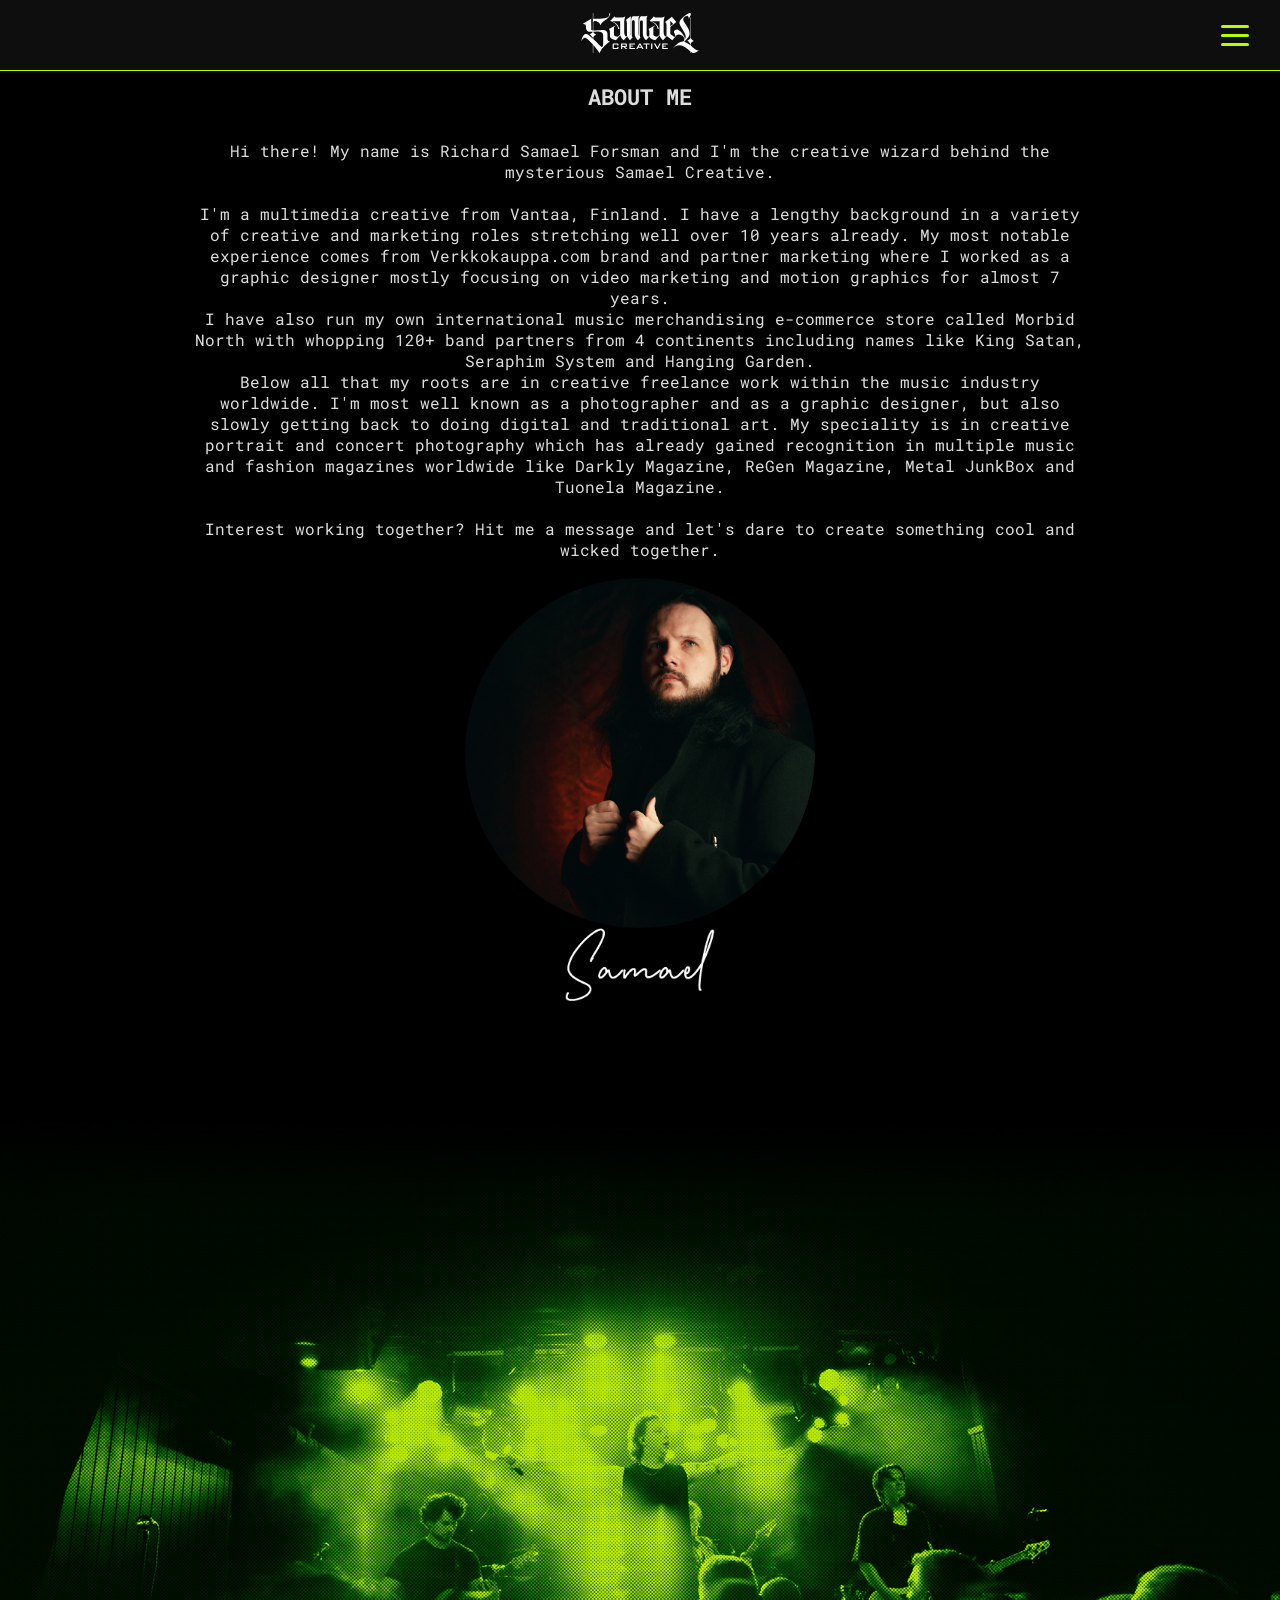
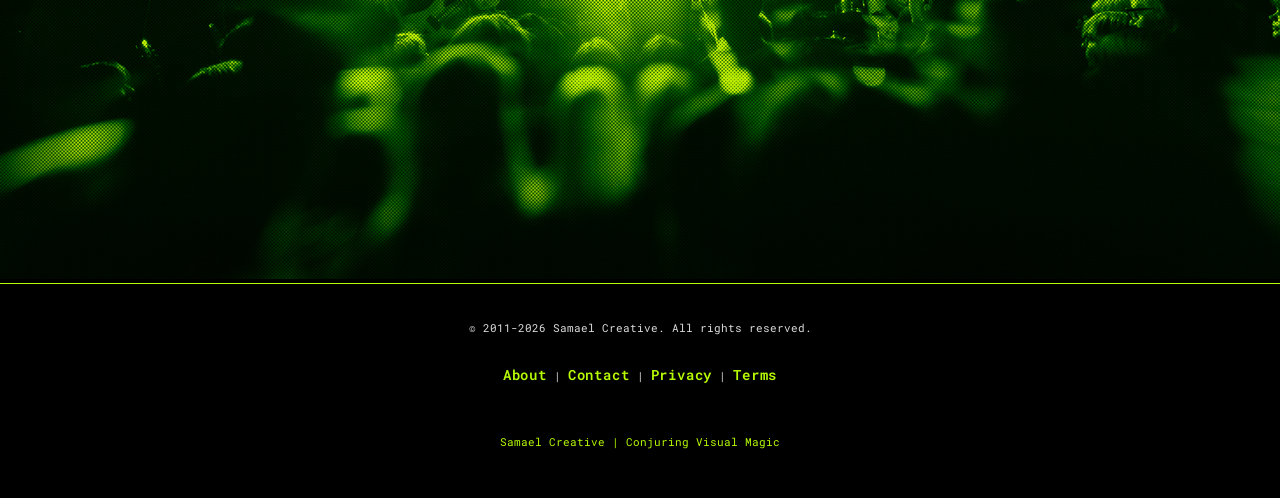
==== about.html @ 18e5150c "Add files via upload" ====
<!DOCTYPE html>
<html lang="en">
<head>
    <meta charset="UTF-8">
    <meta name="viewport" content="width=device-width, initial-scale=1.0">
    <link rel="preconnect" href="https://fonts.googleapis.com">
    <link rel="preconnect" href="https://fonts.gstatic.com" crossorigin>
    <link href="https://fonts.googleapis.com/css2?family=Roboto+Mono:wght@400;500&family=Roboto:wght@400;700&display=swap" rel="stylesheet">
    <link rel="stylesheet" type="text/css" href="styles.css"/>
    <title>Links</title>
</head>
<body>
     <!-- ========================================== -->
    <!-- HEADER -->
    <!-- ========================================== -->

    <header class="site-header">
        <a href="index.html" class="logo-link">
            <div class="logo-wrapper s-padding-m">
                <svg class="site-logo" xmlns="http://www.w3.org/2000/svg" viewBox="0 0 440 149.95" width="120" height="40">
                    <path d="M105.13 105.8c-2.02-.22-3.83-.9-5.41-2.05-1.59-1.15-2.38-2.92-2.38-5.33V77.61c0-.87-.36-2.38-1.07-4.51s-2.24-4.23-4.59-6.31c-2.35-2.07-5.82-3.11-10.41-3.11-2.95 0-8.14.33-15.57.98-7.87.66-13.49.98-16.88.98-2.19 0-3.77-.05-4.75-.16V35c1.09-3.06 3.55-4.59 7.37-4.59 3.61 0 7.4 1.45 11.39 4.34 3.99 2.9 7.02 6.75 9.1 11.55 1.31-4.37 3.55-8.11 6.72-11.23q4.755-4.665 13.11-10.41c.22-.22 1.42-1.09 3.61-2.62 4.26-3.17 7.35-6.36 9.26-9.59 1.91-3.22 2.87-6.09 2.87-8.6 0-1.09-.19-1.97-.57-2.62-.38-.66-.79-.87-1.23-.66-.77 0-1.29.55-1.56 1.64s-.38 2.27-.33 3.52c.05 1.26.08 2.05.08 2.38-.22 4.37-3.91 7.76-11.06 10.16-7.16 2.4-20.13 3.61-38.92 3.61l-9.83-.16V.06h-1.47v65.27c-4.04-.66-6.06-2.18-6.06-4.59l-.33-39.17L3.93 41.56c.11 0 .44-.05.98-.16.55-.11 1.25-.16 2.13-.16 2.51 0 4.75.66 6.72 1.97s2.95 3.66 2.95 7.05q0 5.58.9 9.75c.6 2.79 2.13 5.27 4.59 7.46s6.31 3.28 11.55 3.28q2.955 0 8.85-.33v.33c-4.04 5.46-8.19 8.19-12.46 8.19 1.2.88 3.36 3.03 6.47 6.47s5.11 5.98 5.98 7.62v3.28c-5.24-4.92-9.89-9.01-13.93-12.29-4.15-3.39-8.09-5.08-11.8-5.08s-6.69 1.59-9.26 4.75c-2.57 3.17-4.48 6.91-5.74 11.23-1.25 4.32-1.88 8.11-1.88 11.39 0-.33.55-1.61 1.64-3.85s2.57-4.34 4.42-6.31c1.86-1.97 4.1-2.95 6.72-2.95 2.07 0 4.2.77 6.39 2.29 4.26 2.62 12.07 10.27 23.44 22.94v31.53h1.47v-29.89c4.92 5.57 9.97 10.83 14.18 16.55 4.27 5.82 7.47 10.97 8.77 13.34 2.79-4.67 7.14-12.34 12.37-19 5.16-6.57 11.25-11.69 16.88-16.55 5.53-4.78 9.45-7.57 11.76-8.39q-.48.06-2.91-.21Zm-23.84 9.67c0 4.15-.55 7.19-1.64 9.1s-2.24 2.87-3.44 2.87c-.88.11-2.65-1.07-5.33-3.52-2.68-2.46-6.8-6.47-12.37-12.05-6.23-6.23-11.04-10.92-14.42-14.09v-4.75c.55-3.39 1.88-5.87 4.02-7.46 2.13-1.58 4.34-2.81 6.64-3.69-1.53-.87-3.55-2.46-6.06-4.75s-4.04-4.2-4.59-5.74v-.98q10.485-.66 15.24-.66c6.99 0 12.4 1.12 16.22 3.36s5.74 6.42 5.74 12.54v29.83ZM108.16 105.97s-.08.03-.12.05c.08 0 .12-.02.12-.05"/>
                    <path d="M102.92 59.79h.03s-.03-.02-.03 0M165.85 26.68l.09-.07c-.06-.01-.09 0-.09.07M250.74 59.79h.03s-.03-.02-.03 0M313.67 34.22l.07-.06s-.07.01-.07.06"/>
                    <path d="M436.72 140.29c-2.62 0-5.11-.77-7.46-2.29q-3.525-2.295-10.41-8.19c-4.26-3.71-7.16-6.17-8.69-7.37v-6.06c.55-3.39 1.88-5.87 4.02-7.46 2.13-1.58 4.34-2.81 6.64-3.69-1.53-.87-3.55-2.46-6.06-4.75s-4.04-4.2-4.59-5.74V17.03h-1.47v77.04c-4.04 5.46-8.19 8.19-12.46 8.19 1.2.88 3.36 3.03 6.47 6.47s5.11 5.98 5.98 7.62v4.92c-5.14-3.82-9.59-6.91-13.36-9.26s-7.29-3.85-10.57-4.51c6.12-4.81 11.53-10.54 16.22-17.21 2.73-3.93 4.1-8.41 4.1-13.44q0-8.355-4.26-16.8t-11.31-18.6c-2.84-4.15-4.81-7.26-5.9-9.34-1.42-2.84-2.13-5.52-2.13-8.03 0-3.82 1.39-6.94 4.18-9.34s5.76-3.61 8.93-3.61c1.75 0 3.22.38 4.42 1.15 1.97 1.31 2.95 3.22 2.95 5.74 0 1.42-.25 2.81-.74 4.18s-.85 2.21-1.07 2.54c.55-.76 1.58-2.43 3.11-5s3.03-5.43 4.51-8.6c1.47-3.17 2.21-5.74 2.21-7.7 0-2.29-1.09-3.44-3.28-3.44-3.5 0-8.25 2.1-14.26 6.31s-11.53 9.12-16.55 14.75c-5.03 5.63-7.92 10.35-8.69 14.18-.11.33-.16.77-.16 1.31 0 2.51.9 5.55 2.7 9.1s4.56 8.39 8.28 14.5c4.15 6.99 7.26 12.59 9.34 16.8 2.07 4.21 3.11 7.84 3.11 10.9 0 4.02-1.17 7.99-3.5 11.92.19-.96.28-1.95.28-2.98 0-3.06-.82-6.06-2.46-9.01-2.62-5.02-5.6-9.56-8.93-13.6s-7.62-7.65-12.87-10.82c-1.86-.98-3.61-1.47-5.24-1.47-2.95 0-5.6.96-7.95 2.87s-3.52 3.91-3.52 5.98c0 1.31.66 3.17 1.97 5.57 1.31 2.51 2.35 4.97 3.11 7.37.3.94.55 1.74.75 2.37l-3.74 4.22-15.41-11.47V52.58l22.45-18.52-16.55-20.16-25.16 20.26c.16.02.6.37 1.32 1.04.93.88 1.77 2.21 2.54 4.02.76 1.8 1.15 4.18 1.15 7.13v38.58l-3.11 3.54c-2.08-.66-3.88-2.46-5.41-5.41s-2.29-6.83-2.29-11.64V33.89c0-2.62.33-5.87.98-9.75.66-3.88 1.75-7.73 3.28-11.55q-.495.33-2.46 1.47c-1.31.77-2.87 1.47-4.67 2.13s-3.42.98-4.83.98h-21.14c-2.08 0-3.63-.35-4.67-1.07-1.04-.71-1.67-1.5-1.88-2.38-.22-.87-.38-1.42-.49-1.64l-17.04 18.36c2.62-.11 6.23 1.07 10.82 3.52 4.59 2.46 8.79 5.9 12.62 10.32 3.82 4.42 6.12 9.32 6.88 14.67.11.44.35.79.74 1.07.38.27.79.41 1.23.41 1.31 0 1.97-.55 1.97-1.64v-.33c-.22-1.42-1.07-3.74-2.54-6.97-1.47-3.22-4.15-6.83-8.03-10.82s-9.1-7.29-15.65-9.92c-.88-.11 3.03-.11 11.72 0s14.67.22 17.95.33l.16 49.66-6.23 6.88c-.88.88-2.29 1.31-4.26 1.31-2.84 0-5.71-.76-8.6-2.29-2.9-1.53-4.34-3.28-4.34-5.24V52.39l5.9-3.28v-2.13l-24.56 12.77c.09.03.4.36.96 1 .66.77 1.25 1.94 1.8 3.52.55 1.59.82 3.69.82 6.31v14.54l-3.77 4.31c-3.06-1.2-4.89-2.79-5.49-4.75-.6-1.97-.9-3.88-.9-5.74V19.96q0-1.8 1.23-5.16c.82-2.24 1.39-3.74 1.72-4.51-1.2.88-3.44 1.42-6.72 1.64h-13.27c-4.48 0-7.37 1.86-8.69 5.57-1.31 3.72-1.97 6.83-1.97 9.34v59.98c-1.2-1.97-1.94-3.77-2.21-5.41s-.41-3-.41-4.1V19.14q0-2.295.66-4.26c.44-1.31.9-2.35 1.39-3.11q.735-1.14.9-1.47c-1.2.88-3.44 1.42-6.72 1.64h-13.44c-4.37 0-7.21 1.86-8.52 5.57-1.31 3.72-1.97 6.83-1.97 9.34v58.51c-.66-1.31-1.04-2.43-1.15-3.36s-.16-1.94-.16-3.03V11.93l-18.93 14.68c.15.03.5.33 1.06.89.76.77 1.47 2.05 2.13 3.85s.98 4.29.98 7.46l.33 38.68c0 2.57.24 4.96.72 7.18l-3.34 3.8c-2.08-.66-3.88-2.46-5.41-5.41s-2.29-6.83-2.29-11.64V33.89c0-2.62.33-5.87.98-9.75.66-3.88 1.75-7.73 3.28-11.55q-.495.33-2.46 1.47c-1.31.77-2.87 1.47-4.67 2.13s-3.42.98-4.83.98h-21.14c-2.08 0-3.63-.35-4.67-1.07-1.04-.71-1.67-1.5-1.88-2.38-.22-.87-.38-1.42-.49-1.64l-17.04 18.36c2.62-.11 6.23 1.07 10.82 3.52s8.79 5.9 12.62 10.32c3.82 4.42 6.12 9.32 6.88 14.67.11.44.35.79.74 1.07.38.27.79.41 1.23.41 1.31 0 1.97-.55 1.97-1.64v-.33c-.22-1.42-1.07-3.74-2.54-6.97-1.47-3.22-4.15-6.83-8.03-10.82s-9.1-7.29-15.65-9.92c-.88-.11 3.03-.11 11.72 0s14.67.22 17.95.33l.16 49.66-6.23 6.88c-.88.88-2.29 1.31-4.26 1.31-2.84 0-5.71-.76-8.6-2.29-2.9-1.53-4.34-3.28-4.34-5.24V52.39l5.9-3.28v-2.13l-24.56 12.77c.09.03.4.36.96 1 .66.77 1.25 1.94 1.8 3.52.55 1.59.82 3.69.82 6.31v15.08c0 3.93 1.66 7.1 5 9.51 3.33 2.4 7.07 4.21 11.23 5.41 4.15 1.2 6.23 1.69 6.23 1.47l16.39-18.68q.99 4.26 3.93 9.18 2.955 4.92 8.85 9.51L171.7 86.7c.38 1.27.83 2.49 1.38 3.64 1.75 3.66 3.74 6.61 5.98 8.85s3.36 3.2 3.36 2.87l9.67-12.13c-.33-.22-.88-.6-1.64-1.15-.77-.55-1.26-.93-1.47-1.15V32.56c0-1.53.55-2.76 1.64-3.69s2.4-1.39 3.93-1.39c1.42 0 2.62.44 3.61 1.31.98.88 1.48 2.08 1.48 3.61v45.07c0 4.92.87 9.21 2.62 12.87s3.74 6.61 5.98 8.85 3.36 3.2 3.36 2.87l9.67-10.49c-.55-.33-.98-.74-1.31-1.23q-.495-.735-.66-.9V33.06c0-1.64.57-2.92 1.72-3.85s2.54-1.39 4.18-1.39q1.965 0 3.36 1.23c.93.82 1.39 1.94 1.39 3.36v45.07c0 4.92.87 9.21 2.62 12.87s3.74 6.61 5.98 8.85 3.36 3.2 3.36 2.87l12.6-14.44c.47 3.05 2.08 5.57 4.85 7.56 3.33 2.4 7.07 4.21 11.23 5.41 4.15 1.2 6.23 1.69 6.23 1.47l16.39-18.68q.99 4.26 3.93 9.18 2.955 4.92 8.85 9.51l13.85-15.71 20.4 16.04 14.59-16.72s.66-.99 2.58-2.9c1.91-1.91 4.61-2.76 8.11-2.54 5.24.44 9.86 2.46 13.85 6.06 3.99 3.61 5.98 7.98 5.98 13.11 0 1.08-.12 2.21-.36 3.38a43 43 0 0 1-3.47 4.06l-2.13-.16c-5.57 0-11.04 1.97-16.39 5.9s-10.03 8.22-14.01 12.87c-3.99 4.64-5.98 7.18-5.98 7.62 7.21-8.3 14.97-12.46 23.27-12.46 5.9 0 11.77 1.75 17.62 5.24 5.84 3.5 12.92 8.63 21.22 15.41.87.55 2.07 1.47 3.61 2.79v5.9h1.47v-4.59c2.95 3.06 6.28 4.59 10 4.59 3.39 0 6.47-.85 9.26-2.54 2.79-1.7 6.31-4.18 10.57-7.46-.77.22-1.86.33-3.28.33ZM333.01 28.65l10.65 12.29-10.65 8.52zM138.63 130.06c0 1.87-.36 3.14-1.07 3.79-.72.65-2.03.98-3.93.98H121.6c-1.9 0-3.21-.33-3.93-.98s-1.07-1.91-1.07-3.79v-10.62c0-1.87.36-3.14 1.07-3.79.72-.65 2.02-.98 3.93-.98h12.03c2.4 0 3.88.56 4.45 1.68.36.65.55 2.32.55 5l-4.69.74v-3.83h-12.66v12.77h12.66v-4.34l4.69.98v2.38ZM172.23 134.82h-6.72l-8.12-7.62h-4.45v7.62h-4.61v-20.16h17.27c3.02 0 4.53 1.3 4.53 3.91v4.73q0 2.925-2.34 3.63c-.6.18-2.21.27-4.84.27l9.3 7.62Zm-6.64-12.65v-2.42c0-.68-.2-1.12-.59-1.33-.29-.18-.79-.27-1.52-.27h-10.55v5.62h10.55c.73 0 1.24-.09 1.52-.27.39-.21.59-.65.59-1.33M200.47 134.82h-20.82v-20.16h20.62v3.44h-15.94v4.49h9.3v3.44h-9.3v5h16.13v3.79Z"/>
                    <path d="M232.77 134.82h-5.27l-2.42-4.41h-12.77l-2.34 4.41h-4.69l11.41-20.16h4.53l11.56 20.16Zm-9.65-8.04-4.34-8.2-4.49 8.2zM255.23 118.26h-9.3v16.56h-4.69v-16.56h-9.26v-3.59h23.24v3.59ZM265.66 134.82h-4.69v-20.16h4.69zM297.11 114.67l-11.09 20.16h-3.24l-11.64-20.16h5.35l8.16 14.57 7.77-14.57zM323.4 134.82h-20.82v-20.16h20.62v3.44h-15.94v4.49h9.3v3.44h-9.3v5h16.13v3.79Z"/>
                </svg>
            </div>
        </a>

        <!-- Burger Button -->
        <button id="menu-toggle" class="burger-btn" aria-label="Open Menu">
            <span class="bar bar-1"></span>
            <span class="bar bar-2"></span>
            <span class="bar bar-3"></span>
        </button>
    </header>

    <!-- Navigation Overlay -->
    <nav id="main-nav" class="nav-overlay">
        <ul class="nav-links">
            <li><a href="index.html" class="nav-item">Home</a></li>
            <li><a href="about.html" class="nav-item">About</a></li>
            <li><a href="contact.html" class="nav-item">Contact</a></li>
            <li><a href="privacy.html" class="nav-item">Privacy</a></li>
            <li><a href="terms.html" class="nav-item">Terms</a></li>
        </ul>
    </nav>

    <!-- JAVASCRIPT FOR TOGGLE -->
    <script>
        const toggleBtn = document.getElementById('menu-toggle');
        const navOverlay = document.getElementById('main-nav');
        const bars = document.querySelectorAll('.bar');

        toggleBtn.addEventListener('click', () => {
            // Toggle Menu Visibility
            navOverlay.classList.toggle('active');
            toggleBtn.classList.toggle('active');

            // Animate Bars to X
            if (navOverlay.classList.contains('active')) {
                // Turn into X
                bars[0].style.transform = 'rotate(45deg) translate(5px, 5px)';
                bars[1].style.opacity = '0';
                bars[2].style.transform = 'rotate(-45deg) translate(5px, -5px)';
            } else {
                // Revert to Burger
                bars[0].style.transform = 'none';
                bars[1].style.opacity = '1';
                bars[2].style.transform = 'none';
            }
        });
    </script>
    <!-- CONTAINER: Main Content -->
    <div class="main-content s-bg-dark gap-xl s-padding-l">
        <h1 class="s-text-xl s-text-light s-uppercase">About Me</h1>
        <p class="s-text-body s-text-medium margin-bottom-xl">
         Hi there! My name is Richard Samael Forsman and I'm the creative wizard behind the mysterious Samael Creative.
         <br>
         <br>
        I'm a multimedia creative from Vantaa, Finland. I have a lengthy background in a variety of creative and marketing roles stretching well over 10 years already. My most notable experience comes from Verkkokauppa.com brand and partner marketing where I worked as a graphic designer mostly focusing on video marketing and motion graphics for almost 7 years.
        <br>
        I have also run my own international music merchandising e-commerce store called Morbid North with whopping 120+ band partners from 4 continents including names like King Satan, Seraphim System and Hanging Garden.
        <br>
        Below all that my roots are in creative freelance work within the music industry worldwide. I'm most well known as a photographer and as a graphic designer, but also slowly getting back to doing digital and traditional art. My speciality is in creative portrait and concert photography which has already gained recognition in multiple music and fashion magazines worldwide like Darkly Magazine, ReGen Magazine, Metal JunkBox and Tuonela Magazine.
        <br>
        <br>
        Interest working together? Hit me a message and let's dare to create something cool and wicked together.
</p>
<img src="src/Richard_Samael_Forsman.jpg" alt="photo of Richard Samael Forsman in black and white with a red light on the side of his face" width="350px" style="position: relative; border-radius: 50%;">
<img src="src/Samael-White-Signature.png" alt="Samael signature" width="150px" style="position: relative;">


        </div>   

<div class="image-container">
    <img src="src/Background.jpg" alt="green halftone photo of band playing on stage" width="100%" margin-top="-300px" style="position: relative; z-index: -1;">
</div>

    <!-- CONTAINER: Footer -->
    <div class="site-footer s-bg-dark">
        <p class="s-text-xs s-text-body s-text-center">
            &copy; 2011-2026 Samael Creative. All rights reserved.
        </p>
       <p class="s-text-xs s-text-body s-text-center s-margin-top-s">
            <!-- Updated Links -->
            <a href="about.html" class="s-link">About</a> | 
            <a href="contact.html" class="s-link">Contact</a> | 
            <a href="privacy.html" class="s-link">Privacy</a> | 
            <a href="terms.html" class="s-link">Terms</a>
        </p>
        <br>
        <p class="s-text-primary s-text-xs s-margin-bottom-l s-text-center">Samael Creative | Conjuring Visual Magic</p>
    
    </div>
   
</body>
</html>
---- styles.css ----
html.cf-theme-dark {
    color-scheme: dark;
}
:root {
    --sa-min-screen-width: 480px;
    --sa-max-screen-width: 1600px;
    --sa-primary: #b7fc00;
    --sa-secondary: #E000F2;
    --sa-tertiary: #00F4F4;
    --sa-bg-dark: #000000;
    --sa-bg-light: #dddddd;
    --sa-bg-secondary: #E000F2;
    --sa-bg-tertiary: #00F4F4;
    --sa-bg-primary: #B7FC00;
    --sa-text-body: #dddddd;
    --sa-text-title: #B7FC00;
    --sa-border-primary: #B7FC00;
    --sa-shadow-primary: #000000;
    --sa-border-secondary: #e000f2;
    --sa-light: #DDDDDD;
    --sa-dark: #000000;
    --sa-success: #B7FC00;
    --sa-error: #ef002e;
    --sa-space-4xs: clamp(0.26rem, calc(-0.06vw + 0.28rem), 0.22rem);
    --sa-space-3xs: clamp(0.33rem, calc(-0.03vw + 0.34rem), 0.31rem);
    --sa-space-2xs: clamp(0.41rem, calc(0.04vw + 0.4rem), 0.44rem);
    --sa-space-xs: clamp(0.51rem, calc(0.15vw + 0.47rem), 0.62rem);
    --sa-space-s: clamp(0.64rem, calc(0.34vw + 0.54rem), 0.88rem);
    --sa-space-m: clamp(0.8rem, calc(0.63vw + 0.61rem), 1.24rem);
    --sa-space-l: clamp(1rem, calc(1.07vw + 0.68rem), 1.75rem);
    --sa-space-xl: clamp(1.25rem, calc(1.75vw + 0.72rem), 2.47rem);
    --sa-space-2xl: clamp(1.56rem, calc(2.77vw + 0.73rem), 3.5rem);
    --sa-space-3xl: clamp(1.95rem, calc(4.28vw + 0.67rem), 4.95rem);
    --sa-space-4xl: clamp(2.44rem, calc(6.51vw + 0.49rem), 7rem);
    --sa-text-xs: clamp(0.7rem, calc(-0.32vw + 0.8rem), 0.47rem);
    --sa-text-s: clamp(0.79rem, calc(-0.22vw + 0.86rem), 0.63rem);
    --sa-text-m: clamp(0.89rem, calc(-0.06vw + 0.91rem), 0.84rem);
    --sa-text-l: clamp(1rem, calc(0.18vw + 0.95rem), 1.13rem);
    --sa-text-xl: clamp(1.13rem, calc(0.54vw + 0.96rem), 1.5rem);
    --sa-text-2xl: clamp(1.27rem, calc(1.05vw + 0.95rem), 2rem);
    --sa-text-3xl: clamp(1.42rem, calc(1.77vw + 0.89rem), 2.66rem);
    --sa-text-4xl: clamp(1.6rem, calc(2.79vw + 0.77rem), 3.55rem);
    --sa-text-5xl: clamp(1.8rem, calc(4.19vw + 0.55rem), 4.74rem);
    --sa-text-6xl: clamp(2.03rem, calc(6.12vw + 0.19rem), 6.31rem);
    --sa-text-7xl: clamp(2.28rem, calc(8.76vw + -0.35rem), 8.41rem);
    --sa-columns-1: repeat(1, minmax(0, 1fr));
    --sa-columns-2: repeat(2, minmax(0, 1fr));
    --sa-columns-3: repeat(3, minmax(0, 1fr));
    --sa-columns-4: repeat(4, minmax(0, 1fr));
    --sa-columns-5: repeat(5, minmax(0, 1fr));
    --sa-columns-6: repeat(6, minmax(0, 1fr));
    --sa-columns-7: repeat(7, minmax(0, 1fr));
    --sa-columns-8: repeat(8, minmax(0, 1fr));
    --sa-radius-xs: clamp(0.25rem, calc(0vw + 0.25rem), 0.25rem);
    --sa-radius-s: clamp(0.38rem, calc(-0.18vw + 0.55rem), 0.5rem);
    --sa-radius-m: clamp(0.63rem, calc(-0.18vw + 0.8rem), 0.75rem);
    --sa-radius-l: clamp(1rem, calc(-0.36vw + 1.36rem), 1.25rem);
    --sa-radius-xl: clamp(1.63rem, calc(-0.54vw + 2.16rem), 2rem);
    --sa-radius-full: 999rem;
    --sa-shadow-xs: 0 1px 2px var(--sa-shadow-primary);
    --sa-shadow-s: 0 1.5px 3px var(--sa-shadow-primary);
    --sa-shadow-m: 0 2px 6px var(--sa-shadow-primary);
    --sa-shadow-l: 0 3px 12px var(--sa-shadow-primary);
    --sa-shadow-xl: 0 6px 48px var(--sa-shadow-primary);
}
:root.cf-theme-dark, :root.cf-theme-light .s-theme-inverted, :root.cf-theme-light .theme-always-dark, :root.cf-theme-dark .s-theme-inverted .theme-always-dark {
    --sa-bg-dark: #000000;
    --sa-bg-light: #dddddd;
    --sa-text-body: hsla(0, 0%, 75%, 1);
    --sa-text-title: #dddddd;
    --sa-border-primary: hsla(0, 0%, 75%, 0.1);
    --sa-shadow-primary: #000000;
    --sa-border-secondary: #e000f2;
    --sa-light: #dddddd;
    --sa-dark: #000000;
}
.s-btn {
    display: flex;
    align-items: center;
    justify-content: center;
    gap: var(--sa-space-3xs);
    padding: var(--sa-space-xs) var(--sa-space-s);
    background: var(--sa-primary);
    color: var(--sa-dark);
    font-size: var(--sa-text-m);
    font-weight: 600;
    border-radius: var(--sa-radius-m);
    border: 0px;
    transition: all 0.25s ease-in-out;
    outline: 0;
    cursor: pointer;
    width: 180px;
    max-width: 100%;
    text-decoration: none;
}
.s-btn:hover {
    background: var(--sa-light);
    transform: translateY(-0.2rem);
    color: var(--sa-dark);
}
.s-btn.small {
    font-size: var(--sa-text-s);
    padding: var(--sa-space-xs) var(--sa-space-s);
    width: 120px;
}
.s-btn.large {
    font-size: var(--sa-text-l);
    padding: var(--sa-space-s) var(--sa-space-m);
    width: 100%;
}
.s-btn.tertiary {
    background: var(--sa-tertiary);
    color: var(--sa-dark);
}
.s-btn.ghost {
    color: var(--sa-primary);
    background: transparent;
}
.s-btn.light {
    color: var(--sa-dark);
    background: var(--sa-light);
}
.s-btn.secondary {
    background: var(--sa-secondary);
}
.s-btn.ghost:hover {
    background: var(--sa-light);
}
.s-btn.light:hover {
    background: var(--sa-primary);
    color: var(--sa-light);
}
.s-btn.tertiary:hover {
    background: var(--sa-tertiary-d-1);
}
.s-btn.secondary:hover {
    background: var(--sa-secondary-d-1);
}
.s-btn:focus {
    transform: scale(0.95);
}
.s-btn.no-bg {
    color: var(--sa-primary);
    background: transparent;
}
.s-btn.no-bg:hover {
    color: var(--sa-secondary);
}
.s-btn.dark {
    color: var(--sa-light);
    background: var(--sa-dark);
}
.s-btn.dark:hover {
    color: var(--sa-dark);
    background: var(--sa-light);
}
.s-badge {
    display: flex;
    align-items: center;
    justify-content: center;
    gap: var(--sa-space-4xs);
    padding: var(--sa-space-2xs) var(--sa-space-s);
    background: var(--sa-light);
    color: var(--sa-dark);
    font-size: var(--sa-text-m);
    font-weight: 500;
    border-radius: var(--sa-radius-full);
    border: 0;
    outline: 0;
}
.s-badge.secondary {
    color: var(--sa-light);
    background: var(--sa-dark);
}
.s-link {
    color: var(--sa-primary);
    font-size: var(--sa-text-m);
    font-weight: 600;
    letter-spacing: 0.05rem;
    -webkit-text-decoration: none;
    text-decoration: none;
    transition: all 0.15s ease-in-out;
}
.s-link:hover {
    box-shadow: 0 2px 0 var(--sa-light-40);
    color: var(--sa-secondary);
}
.s-link:focus {
    background: var(--sa-light-10);
}
.s-link.secondary {
    color: var(--sa-secondary);
    border-color: var(--sa-light-20);
}
.s-link.tertiary {
    color: var(--sa-tertiary);
    border-color: var(--sa-light-20);
}
.s-input {
    padding: var(--sa-space-xs) var(--sa-space-s);
    background: var(--sa-light);
    color: var(--sa-text-title);
    font-size: var(--sa-text-m);
    font-weight: 500;
    border-radius: var(--sa-radius-m);
    border: 1px solid var(--border-dark);
    transition: all 0.25s ease-in-out;
    appearance: none;
    outline: 0;
}
.s-input:focus {
    background: var(--sa-primary-20);
    border-color: var(--sa-primary);
}
.s-input:hover {
    border-color: var(--sa-primary);
    background: transparent;
}
.s-input::placeholder {
    color: var(--sa-dark-40);
}
.s-input:invalid {
    border-color: var(--sa-error);
    background: var(--sa-error-10);
}
.s-input:disabled {
    cursor: not-allowed;
    opacity: .75;
    box-shadow: none;
    background: var(--sa-dark-10);
}
.s-select {
    padding: var(--sa-space-xs) var(--sa-space-s);
    background: var(--sa-dark-5);
    color: var(--text-dark);
    font-size: var(--sa-text-m);
    font-weight: 500;
    border-radius: var(--sa-radius-m);
    border: none;
    transition: all 0.25s ease-in-out;
    outline: 0;
}
.s-select:focus {
    background: var(--sa-primary-20);
    border-color: var(--sa-primary);
}
.s-select:hover {
    border-color: var(--sa-primary);
    border: 1px solid;
}
.s-select::placeholder {
    color: var(--sa-dark-40);
}
.s-select:invalid {
    border-color: var(--sa-error);
    background: var(--sa-error-10);
}
.s-select:disabled {
    cursor: not-allowed;
    opacity: .75;
    box-shadow: none;
    background: var(--sa-dark-50);
}
.s-card {
    display: grid;
    gap: var(--sa-space-xs);
    padding: var(--sa-space-m);
    font-size: var(--sa-text-m);
    color: var(--sa-text-body);
    background: var(--bg-surface);
    line-height: 1.3;
    border-radius: var(--sa-radius-m);
}
.s-card.secondary {
    background: var(--sa-secondary);
    color: #fff;
}
.s-card.primary {
    background: var(--sa-primary);
    color: #fff;
}
.s-icon {
    color: var(--sa-primary);
    width: var(--sa-space-2xl);
    height: auto;
    font-size: var(--sa-space-2xl);
}
.s-icon.large {
    width: var(--sa-space-4xl);
    font-size: var(--sa-space-4xl);
}
.s-icon.secondary {
    color: var(--sa-secondary);
}
.s-icon.tertiary {
    color: var(--sa-tertiary);
}
.s-icon.outline {
    padding: 0.5em;
    border: 1px solid var(--sa-border-primary);
    border-radius: 100%;
    box-sizing: content-box;
}
.s-icon.filled {
    padding: 0.5em;
    border-radius: 100%;
    box-sizing: content-box;
    background: var(--sa-dark);
}
.s-icon.small {
    width: var(--space-2);
    font-size: var(--space-2);
}
.s-avatar {
    width: var(--sa-space-2xl);
    height: var(--sa-space-2xl);
    border-radius: 100%;
    box-shadow: var(--sa-shadow-m);
    object-fit: cover;
}
.s-avatar.small {
    width: var(--sa-space-l);
    height: var(--sa-space-l);
}
.s-avatar.large {
    width: var(--sa-space-4xl);
    height: var(--sa-space-4xl);
}
.s-divider {
    min-width: 100%;
    width: 100%;
    max-width: 100%;
    min-height: 1px;
    height: 1px;
    max-height: 1px;
    background: var(--sa-border-primary);
    margin: var(--sa-space-m) 0;
    border: 0;
}
.s-divider.vertical {
    min-width: 1px;
    width: 1px;
    max-width: 1px;
    min-height: 100%;
    height: 100%;
    max-height: 100%;
}
.s-checkbox {
    appearance: none;
    display: grid;
    place-content: center;
    border: 2px solid var(--sa-primary);
    border-radius: var(--sa-radius-s);
    width: clamp(1.13rem, calc(-0.36vw + 1.48rem), 1.38rem);
    height: clamp(1.13rem, calc(-0.36vw + 1.48rem), 1.38rem);
}
.s-checkbox:checked:before {
    transform: scale(1);
}
.s-checkbox::before {
    content: "";
    width: 1em;
    height: 1em;
    box-shadow: inset 1em 1em #fff;
    clip-path: polygon(14% 44%, 0 65%, 50% 100%, 100% 16%, 80% 0%, 43% 62%);
    transform: scale(0);
    transition: transform 0.2s;
}
.s-checkbox:hover {
    border-color: var(--B7FC00);
}
.s-checkbox:focus {
    outline: 3px solid var(--sa-primary-l-3);
    outline-offset: 2px;
}
.s-checkbox:checked {
    background: var(--sa-primary);
    border-color: var(--sa-primary);
}
.s-radio {
    appearance: none;
    display: grid;
    place-content: center;
    border: 2px solid var(--sa-light);
    border-radius: var(--sa-radius-full);
    width: clamp(1.13rem, calc(-0.36vw + 1.48rem), 1.38rem);
    height: clamp(1.13rem, calc(-0.36vw + 1.48rem), 1.38rem);
}
.s-radio:checked:before {
    transform: scale(1);
}
.s-radio::before {
    content: "";
    width: 1em;
    height: 1em;
    border-radius: 100%;
    transform: scale(0);
    transition: transform 0.2s;
    background: var(--sa-primary);
}
.s-radio:hover {
    border-color: var(--sa-primary);
}
.s-radio:focus {
    outline: 3px solid var(--sa-primary-l-3);
    outline-offset: 2px;
}
.s-radio:checked {
    border-color: var(--sa-primary);
}
.s-glass {
    background: var(--sa-light-10);
    box-shadow: var(--sa-shadow-l);
    backdrop-filter: blur(20px);
}
.s-bg-primary {
    background-color: var(--sa-primary);
}
.s-bg-primary-5 {
    background-color: var(--sa-primary-5);
}
.s-bg-primary-10 {
    background-color: var(--sa-primary-10);
}
.s-bg-primary-20 {
    background-color: var(--sa-primary-20);
}
.s-bg-primary-30 {
    background-color: var(--sa-primary-30);
}
.s-bg-primary-40 {
    background-color: var(--sa-primary-40);
}
.s-bg-primary-50 {
    background-color: var(--sa-primary-50);
}
.s-bg-primary-60 {
    background-color: var(--sa-primary-60);
}
.s-bg-primary-70 {
    background-color: var(--sa-primary-70);
}
.s-bg-primary-80 {
    background-color: var(--sa-primary-80);
}
.s-bg-primary-90 {
    background-color: var(--sa-primary-90);
}
.s-bg-primary-d-1 {
    background-color: var(--sa-primary-d-1);
}
.s-bg-primary-d-2 {
    background-color: var(--sa-primary-d-2);
}
.s-bg-primary-d-3 {
    background-color: var(--sa-primary-d-3);
}
.s-bg-primary-d-4 {
    background-color: var(--sa-primary-d-4);
}
.s-bg-primary-l-1 {
    background-color: var(--sa-primary-l-1);
}
.s-bg-primary-l-2 {
    background-color: var(--sa-primary-l-2);
}
.s-bg-primary-l-3 {
    background-color: var(--sa-primary-l-3);
}
.s-bg-primary-l-4 {
    background-color: var(--sa-primary-l-4);
}
.s-text-primary {
    color: var(--sa-primary);
}
.s-text-primary-5 {
    color: var(--sa-primary-5);
}
.s-text-primary-10 {
    color: var(--sa-primary-10);
}
.s-text-primary-20 {
    color: var(--sa-primary-20);
}
.s-text-primary-30 {
    color: var(--sa-primary-30);
}
.s-text-primary-40 {
    color: var(--sa-primary-40);
}
.s-text-primary-50 {
    color: var(--sa-primary-50);
}
.s-text-primary-60 {
    color: var(--sa-primary-60);
}
.s-text-primary-70 {
    color: var(--sa-primary-70);
}
.s-text-primary-80 {
    color: var(--sa-primary-80);
}
.s-text-primary-90 {
    color: var(--sa-primary-90);
}
.s-text-primary-d-1 {
    color: var(--sa-primary-d-1);
}
.s-text-primary-d-2 {
    color: var(--sa-primary-d-2);
}
.s-text-primary-d-3 {
    color: var(--sa-primary-d-3);
}
.s-text-primary-d-4 {
    color: var(--sa-primary-d-4);
}
.s-text-primary-l-1 {
    color: var(--sa-primary-l-1);
}
.s-text-primary-l-2 {
    color: var(--sa-primary-l-2);
}
.s-text-primary-l-3 {
    color: var(--sa-primary-l-3);
}
.s-text-primary-l-4 {
    color: var(--sa-primary-l-4);
}
.s-border-primary {
    border-color: var(--sa-primary);
    border-color: var(--sa-border-primary);
}
.s-border-primary-5 {
    border-color: var(--sa-primary-5);
}
.s-border-primary-10 {
    border-color: var(--sa-primary-10);
}
.s-border-primary-20 {
    border-color: var(--sa-primary-20);
}
.s-border-primary-30 {
    border-color: var(--sa-primary-30);
}
.s-border-primary-40 {
    border-color: var(--sa-primary-40);
}
.s-border-primary-50 {
    border-color: var(--sa-primary-50);
}
.s-border-primary-60 {
    border-color: var(--sa-primary-60);
}
.s-border-primary-70 {
    border-color: var(--sa-primary-70);
}
.s-border-primary-80 {
    border-color: var(--sa-primary-80);
}
.s-border-primary-90 {
    border-color: var(--sa-primary-90);
}
.s-border-primary-d-1 {
    border-color: var(--sa-primary-d-1);
}
.s-border-primary-d-2 {
    border-color: var(--sa-primary-d-2);
}
.s-border-primary-d-3 {
    border-color: var(--sa-primary-d-3);
}
.s-border-primary-d-4 {
    border-color: var(--sa-primary-d-4);
}
.s-border-primary-l-1 {
    border-color: var(--sa-primary-l-1);
}
.s-border-primary-l-2 {
    border-color: var(--sa-primary-l-2);
}
.s-border-primary-l-3 {
    border-color: var(--sa-primary-l-3);
}
.s-border-primary-l-4 {
    border-color: var(--sa-primary-l-4);
}
.s-bg-secondary {
    background-color: var(--sa-secondary);
    background-color: var(--sa-bg-secondary);
}
.s-bg-secondary-5 {
    background-color: var(--sa-secondary-5);
}
.s-bg-secondary-10 {
    background-color: var(--sa-secondary-10);
}
.s-bg-secondary-20 {
    background-color: var(--sa-secondary-20);
}
.s-bg-secondary-30 {
    background-color: var(--sa-bg-dark);
    background-color: var(--sa-dark);
}
.s-bg-secondary-40 {
    background-color: var(--sa-secondary-40);
}
.s-bg-secondary-50 {
    background-color: var(--sa-secondary-50);
}
.s-bg-secondary-60 {
    background-color: var(--sa-secondary-60);
}
.s-bg-secondary-70 {
    background-color: var(--sa-secondary-70);
}
.s-bg-secondary-80 {
    background-color: var(--sa-secondary-80);
}
.s-bg-secondary-90 {
    background-color: var(--sa-secondary-90);
}
.s-bg-secondary-d-1 {
    background-color: var(--sa-secondary-d-1);
}
.s-bg-secondary-d-2 {
    background-color: var(--sa-secondary-d-2);
}
.s-bg-secondary-d-3 {
    background-color: var(--sa-secondary-d-3);
}
.s-bg-secondary-d-4 {
    background-color: var(--sa-secondary-d-4);
}
.s-bg-secondary-l-1 {
    background-color: var(--sa-secondary-l-1);
}
.s-bg-secondary-l-2 {
    background-color: var(--sa-secondary-l-2);
}
.s-bg-secondary-l-3 {
    background-color: var(--sa-secondary-l-3);
}
.s-bg-secondary-l-4 {
    background-color: var(--sa-secondary-l-4);
}
.s-text-secondary {
    color: var(--sa-secondary);
}
.s-text-secondary-5 {
    color: var(--sa-secondary-5);
}
.s-text-secondary-10 {
    color: var(--sa-secondary-10);
}
.s-text-secondary-20 {
    color: var(--sa-secondary-20);
}
.s-text-secondary-30 {
    color: var(--sa-secondary-30);
}
.s-text-secondary-40 {
    color: var(--sa-secondary-40);
}
.s-text-secondary-50 {
    color: var(--sa-secondary-50);
}
.s-text-secondary-60 {
    color: var(--sa-secondary-60);
}
.s-text-secondary-70 {
    color: var(--sa-secondary-70);
}
.s-text-secondary-80 {
    color: var(--sa-secondary-80);
}
.s-text-secondary-90 {
    color: var(--sa-secondary-90);
}
.s-text-secondary-d-1 {
    color: var(--sa-secondary-d-1);
}
.s-text-secondary-d-2 {
    color: var(--sa-secondary-d-2);
}
.s-text-secondary-d-3 {
    color: var(--sa-secondary-d-3);
}
.s-text-secondary-d-4 {
    color: var(--sa-secondary-d-4);
}
.s-text-secondary-l-1 {
    color: var(--sa-secondary-l-1);
}
.s-text-secondary-l-2 {
    color: var(--sa-secondary-l-2);
}
.s-text-secondary-l-3 {
    color: var(--sa-secondary-l-3);
}
.s-text-secondary-l-4 {
    color: var(--sa-secondary-l-4);
}
.s-border-secondary {
    border-color: var(--sa-secondary);
}
.s-border-secondary-5 {
    border-color: var(--sa-secondary-5);
}
.s-border-secondary-10 {
    border-color: var(--sa-secondary-10);
}
.s-border-secondary-20 {
    border-color: var(--sa-secondary-20);
}
.s-border-secondary-30 {
    border-color: var(--sa-secondary-30);
}
.s-border-secondary-40 {
    border-color: var(--sa-secondary-40);
}
.s-border-secondary-50 {
    border-color: var(--sa-secondary-50);
}
.s-border-secondary-60 {
    border-color: var(--sa-secondary-60);
}
.s-border-secondary-70 {
    border-color: var(--sa-secondary-70);
}
.s-border-secondary-80 {
    border-color: var(--sa-secondary-80);
}
.s-border-secondary-90 {
    border-color: var(--sa-secondary-90);
}
.s-border-secondary-d-1 {
    border-color: var(--sa-secondary-d-1);
}
.s-border-secondary-d-2 {
    border-color: var(--sa-secondary-d-2);
}
.s-border-secondary-d-3 {
    border-color: var(--sa-secondary-d-3);
}
.s-border-secondary-d-4 {
    border-color: var(--sa-secondary-d-4);
}
.s-border-secondary-l-1 {
    border-color: var(--sa-secondary-l-1);
}
.s-border-secondary-l-2 {
    border-color: var(--sa-secondary-l-2);
}
.s-border-secondary-l-3 {
    border-color: var(--sa-secondary-l-3);
}
.s-border-secondary-l-4 {
    border-color: var(--sa-secondary-l-4);
}
.s-bg-tertiary {
    background-color: var(--sa-tertiary);
}
.s-bg-tertiary-5 {
    background-color: var(--sa-tertiary-5);
}
.s-bg-tertiary-10 {
    background-color: var(--sa-tertiary-10);
}
.s-bg-tertiary-20 {
    background-color: var(--sa-tertiary-20);
}
.s-bg-tertiary-30 {
    background-color: var(--sa-tertiary-30);
}
.s-bg-tertiary-40 {
    background-color: var(--sa-tertiary-40);
}
.s-bg-tertiary-50 {
    background-color: var(--sa-tertiary-50);
}
.s-bg-tertiary-60 {
    background-color: var(--sa-tertiary-60);
}
.s-bg-tertiary-70 {
    background-color: var(--sa-tertiary-70);
}
.s-bg-tertiary-80 {
    background-color: var(--sa-tertiary-80);
}
.s-bg-tertiary-90 {
    background-color: var(--sa-tertiary-90);
}
.s-bg-tertiary-d-1 {
    background-color: var(--sa-tertiary-d-1);
}
.s-bg-tertiary-d-2 {
    background-color: var(--sa-tertiary-d-2);
}
.s-bg-tertiary-d-3 {
    background-color: var(--sa-tertiary-d-3);
}
.s-bg-tertiary-d-4 {
    background-color: var(--sa-tertiary-d-4);
}
.s-bg-tertiary-l-1 {
    background-color: var(--sa-tertiary-l-1);
}
.s-bg-tertiary-l-2 {
    background-color: var(--sa-tertiary-l-2);
}
.s-bg-tertiary-l-3 {
    background-color: var(--sa-tertiary-l-3);
}
.s-bg-tertiary-l-4 {
    background-color: var(--sa-tertiary-l-4);
}
.s-text-tertiary {
    color: var(--sa-tertiary);
}
.s-text-tertiary-5 {
    color: var(--sa-tertiary-5);
}
.s-text-tertiary-10 {
    color: var(--sa-tertiary-10);
}
.s-text-tertiary-20 {
    color: var(--sa-tertiary-20);
}
.s-text-tertiary-30 {
    color: var(--sa-tertiary-30);
}
.s-text-tertiary-40 {
    color: var(--sa-tertiary-40);
}
.s-text-tertiary-50 {
    color: var(--sa-tertiary-50);
}
.s-text-tertiary-60 {
    color: var(--sa-tertiary-60);
}
.s-text-tertiary-70 {
    color: var(--sa-tertiary-70);
}
.s-text-tertiary-80 {
    color: var(--sa-tertiary-80);
}
.s-text-tertiary-90 {
    color: var(--sa-tertiary-90);
}
.s-text-tertiary-d-1 {
    color: var(--sa-tertiary-d-1);
}
.s-text-tertiary-d-2 {
    color: var(--sa-tertiary-d-2);
}
.s-text-tertiary-d-3 {
    color: var(--sa-tertiary-d-3);
}
.s-text-tertiary-d-4 {
    color: var(--sa-tertiary-d-4);
}
.s-text-tertiary-l-1 {
    color: var(--sa-tertiary-l-1);
}
.s-text-tertiary-l-2 {
    color: var(--sa-tertiary-l-2);
}
.s-text-tertiary-l-3 {
    color: var(--sa-tertiary-l-3);
}
.s-text-tertiary-l-4 {
    color: var(--sa-tertiary-l-4);
}
.s-border-tertiary {
    border-color: var(--sa-tertiary);
}
.s-border-tertiary-5 {
    border-color: var(--sa-tertiary-5);
}
.s-border-tertiary-10 {
    border-color: var(--sa-tertiary-10);
}
.s-border-tertiary-20 {
    border-color: var(--sa-tertiary-20);
}
.s-border-tertiary-30 {
    border-color: var(--sa-tertiary-30);
}
.s-border-tertiary-40 {
    border-color: var(--sa-tertiary-40);
}
.s-border-tertiary-50 {
    border-color: var(--sa-tertiary-50);
}
.s-border-tertiary-60 {
    border-color: var(--sa-tertiary-60);
}
.s-border-tertiary-70 {
    border-color: var(--sa-tertiary-70);
}
.s-border-tertiary-80 {
    border-color: var(--sa-tertiary-80);
}
.s-border-tertiary-90 {
    border-color: var(--sa-tertiary-90);
}
.s-border-tertiary-d-1 {
    border-color: var(--sa-tertiary-d-1);
}
.s-border-tertiary-d-2 {
    border-color: var(--sa-tertiary-d-2);
}
.s-border-tertiary-d-3 {
    border-color: var(--sa-tertiary-d-3);
}
.s-border-tertiary-d-4 {
    border-color: var(--sa-tertiary-d-4);
}
.s-border-tertiary-l-1 {
    border-color: var(--sa-tertiary-l-1);
}
.s-border-tertiary-l-2 {
    border-color: var(--sa-tertiary-l-2);
}
.s-border-tertiary-l-3 {
    border-color: var(--sa-tertiary-l-3);
}
.s-border-tertiary-l-4 {
    border-color: var(--sa-tertiary-l-4);
}
.s-bg-dark {
    background-color: var(--sa-bg-dark);
    background-color: var(--sa-dark);
}
.s-bg-light {
    background-color: var(--sa-bg-light);
    background-color: var(--sa-light);
}
.s-text-body {
    color: var(--sa-text-body);
}
.s-text-title {
    color: var(--sa-text-title);
}
.s-bg-light-5 {
    background-color: var(--sa-light-5);
}
.s-bg-light-10 {
    background-color: var(--sa-light-10);
}
.s-bg-light-20 {
    background-color: var(--sa-light-20);
}
.s-bg-light-30 {
    background-color: var(--sa-light-30);
}
.s-bg-light-40 {
    background-color: var(--sa-light-40);
}
.s-bg-light-50 {
    background-color: var(--sa-light-50);
}
.s-bg-light-60 {
    background-color: var(--sa-light-60);
}
.s-bg-light-70 {
    background-color: var(--sa-light-70);
}
.s-bg-light-80 {
    background-color: var(--sa-light-80);
}
.s-bg-light-90 {
    background-color: var(--sa-light-90);
}
.s-text-light {
    color: var(--sa-light);
}
.s-text-light-5 {
    color: var(--sa-light-5);
}
.s-text-light-10 {
    color: var(--sa-light-10);
}
.s-text-light-20 {
    color: var(--sa-light-20);
}
.s-text-light-30 {
    color: var(--sa-light-30);
}
.s-text-light-40 {
    color: var(--sa-light-40);
}
.s-text-light-50 {
    color: var(--sa-light-50);
}
.s-text-light-60 {
    color: var(--sa-light-60);
}
.s-text-light-70 {
    color: var(--sa-light-70);
}
.s-text-light-80 {
    color: var(--sa-light-80);
}
.s-text-light-90 {
    color: var(--sa-light-90);
}
.s-border-light {
    border-color: var(--sa-light);
}
.s-border-light-5 {
    border-color: var(--sa-light-5);
}
.s-border-light-10 {
    border-color: var(--sa-light-10);
}
.s-border-light-20 {
    border-color: var(--sa-light-20);
}
.s-border-light-30 {
    border-color: var(--sa-light-30);
}
.s-border-light-40 {
    border-color: var(--sa-light-40);
}
.s-border-light-50 {
    border-color: var(--sa-light-50);
}
.s-border-light-60 {
    border-color: var(--sa-light-60);
}
.s-border-light-70 {
    border-color: var(--sa-light-70);
}
.s-border-light-80 {
    border-color: var(--sa-light-80);
}
.s-border-light-90 {
    border-color: var(--sa-light-90);
}
.s-bg-dark-5 {
    background-color: var(--sa-dark-5);
}
.s-bg-dark-10 {
    background-color: var(--sa-dark-10);
}
.s-bg-dark-20 {
    background-color: var(--sa-dark-20);
}
.s-bg-dark-30 {
    background-color: var(--sa-dark-30);
}
.s-bg-dark-40 {
    background-color: var(--sa-dark-40);
}
.s-bg-dark-50 {
    background-color: var(--sa-dark-50);
}
.s-bg-dark-60 {
    background-color: var(--sa-dark-60);
}
.s-bg-dark-70 {
    background-color: var(--sa-dark-70);
}
.s-bg-dark-80 {
    background-color: var(--sa-dark-80);
}
.s-bg-dark-90 {
    background-color: var(--sa-dark-90);
}
.s-text-dark {
    color: var(--sa-dark);
}
.s-text-dark-5 {
    color: var(--sa-dark-5);
}
.s-text-dark-10 {
    color: var(--sa-dark-10);
}
.s-text-dark-20 {
    color: var(--sa-dark-20);
}
.s-text-dark-30 {
    color: var(--sa-dark-30);
}
.s-text-dark-40 {
    color: var(--sa-dark-40);
}
.s-text-dark-50 {
    color: var(--sa-dark-50);
}
.s-text-dark-60 {
    color: var(--sa-dark-60);
}
.s-text-dark-70 {
    color: var(--sa-dark-70);
}
.s-text-dark-80 {
    color: var(--sa-dark-80);
}
.s-text-dark-90 {
    color: var(--sa-dark-90);
}
.s-border-dark {
    border-color: var(--sa-dark);
}
.s-border-dark-5 {
    border-color: var(--sa-dark-5);
}
.s-border-dark-10 {
    border-color: var(--sa-dark-10);
}
.s-border-dark-20 {
    border-color: var(--sa-dark-20);
}
.s-border-dark-30 {
    border-color: var(--sa-dark-30);
}
.s-border-dark-40 {
    border-color: var(--sa-dark-40);
}
.s-border-dark-50 {
    border-color: var(--sa-dark-50);
}
.s-border-dark-60 {
    border-color: var(--sa-dark-60);
}
.s-border-dark-70 {
    border-color: var(--sa-dark-70);
}
.s-border-dark-80 {
    border-color: var(--sa-dark-80);
}
.s-border-dark-90 {
    border-color: var(--sa-dark-90);
}
.s-bg-success {
    background-color: var(--sa-success);
}
.s-bg-success-5 {
    background-color: var(--sa-success-5);
}
.s-bg-success-10 {
    background-color: var(--sa-success-10);
}
.s-bg-success-20 {
    background-color: var(--sa-success-20);
}
.s-bg-success-30 {
    background-color: var(--sa-success-30);
}
.s-bg-success-40 {
    background-color: var(--sa-success-40);
}
.s-bg-success-50 {
    background-color: var(--sa-success-50);
}
.s-bg-success-60 {
    background-color: var(--sa-success-60);
}
.s-bg-success-70 {
    background-color: var(--sa-success-70);
}
.s-bg-success-80 {
    background-color: var(--sa-success-80);
}
.s-bg-success-90 {
    background-color: var(--sa-success-90);
}
.s-text-success {
    color: var(--sa-success);
}
.s-text-success-5 {
    color: var(--sa-success-5);
}
.s-text-success-10 {
    color: var(--sa-success-10);
}
.s-text-success-20 {
    color: var(--sa-success-20);
}
.s-text-success-30 {
    color: var(--sa-success-30);
}
.s-text-success-40 {
    color: var(--sa-success-40);
}
.s-text-success-50 {
    color: var(--sa-success-50);
}
.s-text-success-60 {
    color: var(--sa-success-60);
}
.s-text-success-70 {
    color: var(--sa-success-70);
}
.s-text-success-80 {
    color: var(--sa-success-80);
}
.s-text-success-90 {
    color: var(--sa-success-90);
}
.s-border-success {
    border-color: var(--sa-success);
}
.s-border-success-5 {
    border-color: var(--sa-success-5);
}
.s-border-success-10 {
    border-color: var(--sa-success-10);
}
.s-border-success-20 {
    border-color: var(--sa-success-20);
}
.s-border-success-30 {
    border-color: var(--sa-success-30);
}
.s-border-success-40 {
    border-color: var(--sa-success-40);
}
.s-border-success-50 {
    border-color: var(--sa-success-50);
}
.s-border-success-60 {
    border-color: var(--sa-success-60);
}
.s-border-success-70 {
    border-color: var(--sa-success-70);
}
.s-border-success-80 {
    border-color: var(--sa-success-80);
}
.s-border-success-90 {
    border-color: var(--sa-success-90);
}
.s-bg-error {
    background-color: var(--sa-error);
}
.s-bg-error-5 {
    background-color: var(--sa-error-5);
}
.s-bg-error-10 {
    background-color: var(--sa-error-10);
}
.s-bg-error-20 {
    background-color: var(--sa-error-20);
}
.s-bg-error-30 {
    background-color: var(--sa-error-30);
}
.s-bg-error-40 {
    background-color: var(--sa-error-40);
}
.s-bg-error-50 {
    background-color: var(--sa-error-50);
}
.s-bg-error-60 {
    background-color: var(--sa-error-60);
}
.s-bg-error-70 {
    background-color: var(--sa-error-70);
}
.s-bg-error-80 {
    background-color: var(--sa-error-80);
}
.s-bg-error-90 {
    background-color: var(--sa-error-90);
}
.s-text-error {
    color: var(--sa-error);
}
.s-text-error-5 {
    color: var(--sa-error-5);
}
.s-text-error-10 {
    color: var(--sa-error-10);
}
.s-text-error-20 {
    color: var(--sa-error-20);
}
.s-text-error-30 {
    color: var(--sa-error-30);
}
.s-text-error-40 {
    color: var(--sa-error-40);
}
.s-text-error-50 {
    color: var(--sa-error-50);
}
.s-text-error-60 {
    color: var(--sa-error-60);
}
.s-text-error-70 {
    color: var(--sa-error-70);
}
.s-text-error-80 {
    color: var(--sa-error-80);
}
.s-text-error-90 {
    color: var(--sa-error-90);
}
.s-border-error {
    border-color: var(--sa-error);
}
.s-border-error-5 {
    border-color: var(--sa-error-5);
}
.s-border-error-10 {
    border-color: var(--sa-error-10);
}
.s-border-error-20 {
    border-color: var(--sa-error-20);
}
.s-border-error-30 {
    border-color: var(--sa-error-30);
}
.s-border-error-40 {
    border-color: var(--sa-error-40);
}
.s-border-error-50 {
    border-color: var(--sa-error-50);
}
.s-border-error-60 {
    border-color: var(--sa-error-60);
}
.s-border-error-70 {
    border-color: var(--sa-error-70);
}
.s-border-error-80 {
    border-color: var(--sa-error-80);
}
.s-border-error-90 {
    border-color: var(--sa-error-90);
}
.s-padding-4xs {
    padding: var(--sa-space-4xs);
}
.s-padding-3xs {
    padding: var(--sa-space-3xs);
}
.s-padding-2xs {
    padding: var(--sa-space-2xs);
}
.s-padding-xs {
    padding: var(--sa-space-xs);
}
.s-padding-s {
    padding: var(--sa-space-s);
}
.s-padding-m {
    padding: var(--sa-space-m);
}
.s-padding-l {
    padding: var(--sa-space-l);
}
.s-padding-xl {
    padding: var(--sa-space-xl);
}
.s-padding-2xl {
    padding: var(--sa-space-2xl);
}
.s-padding-3xl {
    padding: var(--sa-space-3xl);
}
.s-padding-4xl {
    padding: var(--sa-space-4xl);
}
.s-padding-left-4xs {
    padding-left: var(--sa-space-4xs);
}
.s-padding-left-3xs {
    padding-left: var(--sa-space-3xs);
}
.s-padding-left-2xs {
    padding-left: var(--sa-space-2xs);
}
.s-padding-left-xs {
    padding-left: var(--sa-space-xs);
}
.s-padding-left-s {
    padding-left: var(--sa-space-s);
}
.s-padding-left-m {
    padding-left: var(--sa-space-m);
}
.s-padding-left-l {
    padding-left: var(--sa-space-l);
}
.s-padding-left-xl {
    padding-left: var(--sa-space-xl);
}
.s-padding-left-2xl {
    padding-left: var(--sa-space-2xl);
}
.s-padding-left-3xl {
    padding-left: var(--sa-space-3xl);
}
.s-padding-left-4xl {
    padding-left: var(--sa-space-4xl);
}
.s-padding-right-4xs {
    padding-right: var(--sa-space-4xs);
}
.s-padding-right-3xs {
    padding-right: var(--sa-space-3xs);
}
.s-padding-right-2xs {
    padding-right: var(--sa-space-2xs);
}
.s-padding-right-xs {
    padding-right: var(--sa-space-xs);
}
.s-padding-right-s {
    padding-right: var(--sa-space-s);
}
.s-padding-right-m {
    padding-right: var(--sa-space-m);
}
.s-padding-right-l {
    padding-right: var(--sa-space-l);
}
.s-padding-right-xl {
    padding-right: var(--sa-space-xl);
}
.s-padding-right-2xl {
    padding-right: var(--sa-space-2xl);
}
.s-padding-right-3xl {
    padding-right: var(--sa-space-3xl);
}
.s-padding-right-4xl {
    padding-right: var(--sa-space-4xl);
}
.s-padding-top-4xs {
    padding-top: var(--sa-space-4xs);
}
.s-padding-top-3xs {
    padding-top: var(--sa-space-3xs);
}
.s-padding-top-2xs {
    padding-top: var(--sa-space-2xs);
}
.s-padding-top-xs {
    padding-top: var(--sa-space-xs);
}
.s-padding-top-s {
    padding-top: var(--sa-space-s);
}
.s-padding-top-m {
    padding-top: var(--sa-space-m);
}
.s-padding-top-l {
    padding-top: var(--sa-space-l);
}
.s-padding-top-xl {
    padding-top: var(--sa-space-xl);
}
.s-padding-top-2xl {
    padding-top: var(--sa-space-2xl);
}
.s-padding-top-3xl {
    padding-top: var(--sa-space-3xl);
}
.s-padding-top-4xl {
    padding-top: var(--sa-space-4xl);
}
.s-padding-bottom-4xs {
    padding-bottom: var(--sa-space-4xs);
}
.s-padding-bottom-3xs {
    padding-bottom: var(--sa-space-3xs);
}
.s-padding-bottom-2xs {
    padding-bottom: var(--sa-space-2xs);
}
.s-padding-bottom-xs {
    padding-bottom: var(--sa-space-xs);
}
.s-padding-bottom-s {
    padding-bottom: var(--sa-space-s);
}
.s-padding-bottom-m {
    padding-bottom: var(--sa-space-m);
}
.s-padding-bottom-l {
    padding-bottom: var(--sa-space-l);
}
.s-padding-bottom-xl {
    padding-bottom: var(--sa-space-xl);
}
.s-padding-bottom-2xl {
    padding-bottom: var(--sa-space-2xl);
}
.s-padding-bottom-3xl {
    padding-bottom: var(--sa-space-3xl);
}
.s-padding-bottom-4xl {
    padding-bottom: var(--sa-space-4xl);
}
.s-padding-horizontal-4xs {
    padding-left: var(--sa-space-4xs);
    padding-right: var(--sa-space-4xs);
}
.s-padding-horizontal-3xs {
    padding-left: var(--sa-space-3xs);
    padding-right: var(--sa-space-3xs);
}
.s-padding-horizontal-2xs {
    padding-left: var(--sa-space-2xs);
    padding-right: var(--sa-space-2xs);
}
.s-padding-horizontal-xs {
    padding-left: var(--sa-space-xs);
    padding-right: var(--sa-space-xs);
}
.s-padding-horizontal-s {
    padding-left: var(--sa-space-s);
    padding-right: var(--sa-space-s);
}
.s-padding-horizontal-m {
    padding-left: var(--sa-space-m);
    padding-right: var(--sa-space-m);
}
.s-padding-horizontal-l {
    padding-left: var(--sa-space-l);
    padding-right: var(--sa-space-l);
}
.s-padding-horizontal-xl {
    padding-left: var(--sa-space-xl);
    padding-right: var(--sa-space-xl);
}
.s-padding-horizontal-2xl {
    padding-left: var(--sa-space-2xl);
    padding-right: var(--sa-space-2xl);
}
.s-padding-horizontal-3xl {
    padding-left: var(--sa-space-3xl);
    padding-right: var(--sa-space-3xl);
}
.s-padding-horizontal-4xl {
    padding-left: var(--sa-space-4xl);
    padding-right: var(--sa-space-4xl);
}
.s-padding-vertical-4xs {
    padding-top: var(--sa-space-4xs);
    padding-bottom: var(--sa-space-4xs);
}
.s-padding-vertical-3xs {
    padding-top: var(--sa-space-3xs);
    padding-bottom: var(--sa-space-3xs);
}
.s-padding-vertical-2xs {
    padding-top: var(--sa-space-2xs);
    padding-bottom: var(--sa-space-2xs);
}
.s-padding-vertical-xs {
    padding-top: var(--sa-space-xs);
    padding-bottom: var(--sa-space-xs);
}
.s-padding-vertical-s {
    padding-top: var(--sa-space-s);
    padding-bottom: var(--sa-space-s);
}
.s-padding-vertical-m {
    padding-top: var(--sa-space-m);
    padding-bottom: var(--sa-space-m);
}
.s-padding-vertical-l {
    padding-top: var(--sa-space-l);
    padding-bottom: var(--sa-space-l);
}
.s-padding-vertical-xl {
    padding-top: var(--sa-space-xl);
    padding-bottom: var(--sa-space-xl);
}
.s-padding-vertical-2xl {
    padding-top: var(--sa-space-2xl);
    padding-bottom: var(--sa-space-2xl);
}
.s-padding-vertical-3xl {
    padding-top: var(--sa-space-3xl);
    padding-bottom: var(--sa-space-3xl);
}
.s-padding-vertical-4xl {
    padding-top: var(--sa-space-4xl);
    padding-bottom: var(--sa-space-4xl);
}
.s-margin-4xs {
    margin: var(--sa-space-4xs);
}
.s-margin-3xs {
    margin: var(--sa-space-3xs);
}
.s-margin-2xs {
    margin: var(--sa-space-2xs);
}
.s-margin-xs {
    margin: var(--sa-space-xs);
}
.s-margin-s {
    margin: var(--sa-space-s);
}
.s-margin-m {
    margin: var(--sa-space-m);
}
.s-margin-l {
    margin: var(--sa-space-l);
}
.s-margin-xl {
    margin: var(--sa-space-xl);
}
.s-margin-2xl {
    margin: var(--sa-space-2xl);
}
.s-margin-3xl {
    margin: var(--sa-space-3xl);
}
.s-margin-4xl {
    margin: var(--sa-space-4xl);
}
.s-margin-left-4xs {
    margin-left: var(--sa-space-4xs);
}
.s-margin-left-3xs {
    margin-left: var(--sa-space-3xs);
}
.s-margin-left-2xs {
    margin-left: var(--sa-space-2xs);
}
.s-margin-left-xs {
    margin-left: var(--sa-space-xs);
}
.s-margin-left-s {
    margin-left: var(--sa-space-s);
}
.s-margin-left-m {
    margin-left: var(--sa-space-m);
}
.s-margin-left-l {
    margin-left: var(--sa-space-l);
}
.s-margin-left-xl {
    margin-left: var(--sa-space-xl);
}
.s-margin-left-2xl {
    margin-left: var(--sa-space-2xl);
}
.s-margin-left-3xl {
    margin-left: var(--sa-space-3xl);
}
.s-margin-left-4xl {
    margin-left: var(--sa-space-4xl);
}
.s-margin-right-4xs {
    margin-right: var(--sa-space-4xs);
}
.s-margin-right-3xs {
    margin-right: var(--sa-space-3xs);
}
.s-margin-right-2xs {
    margin-right: var(--sa-space-2xs);
}
.s-margin-right-xs {
    margin-right: var(--sa-space-xs);
}
.s-margin-right-s {
    margin-right: var(--sa-space-s);
}
.s-margin-right-m {
    margin-right: var(--sa-space-m);
}
.s-margin-right-l {
    margin-right: var(--sa-space-l);
}
.s-margin-right-xl {
    margin-right: var(--sa-space-xl);
}
.s-margin-right-2xl {
    margin-right: var(--sa-space-2xl);
}
.s-margin-right-3xl {
    margin-right: var(--sa-space-3xl);
}
.s-margin-right-4xl {
    margin-right: var(--sa-space-4xl);
}
.s-margin-top-4xs {
    margin-top: var(--sa-space-4xs);
}
.s-margin-top-3xs {
    margin-top: var(--sa-space-3xs);
}
.s-margin-top-2xs {
    margin-top: var(--sa-space-2xs);
}
.s-margin-top-xs {
    margin-top: var(--sa-space-xs);
}
.s-margin-top-s {
    margin-top: var(--sa-space-s);
}
.s-margin-top-m {
    margin-top: var(--sa-space-m);
}
.s-margin-top-l {
    margin-top: var(--sa-space-l);
}
.s-margin-top-xl {
    margin-top: var(--sa-space-xl);
}
.s-margin-top-2xl {
    margin-top: var(--sa-space-2xl);
}
.s-margin-top-3xl {
    margin-top: var(--sa-space-3xl);
}
.s-margin-top-4xl {
    margin-top: var(--sa-space-4xl);
}
.s-margin-bottom-4xs {
    margin-bottom: var(--sa-space-4xs);
}
.s-margin-bottom-3xs {
    margin-bottom: var(--sa-space-3xs);
}
.s-margin-bottom-2xs {
    margin-bottom: var(--sa-space-2xs);
}
.s-margin-bottom-xs {
    margin-bottom: var(--sa-space-xs);
}
.s-margin-bottom-s {
    margin-bottom: var(--sa-space-s);
}
.s-margin-bottom-m {
    margin-bottom: var(--sa-space-m);
}
.s-margin-bottom-l {
    margin-bottom: var(--sa-space-l);
}
.s-margin-bottom-xl {
    margin-bottom: var(--sa-space-xl);
}
.s-margin-bottom-2xl {
    margin-bottom: var(--sa-space-2xl);
}
.s-margin-bottom-3xl {
    margin-bottom: var(--sa-space-3xl);
}
.s-margin-bottom-4xl {
    margin-bottom: var(--sa-space-4xl);
}
.s-margin-horizontal-4xs {
    margin-left: var(--sa-space-4xs);
    margin-right: var(--sa-space-4xs);
}
.s-margin-horizontal-3xs {
    margin-left: var(--sa-space-3xs);
    margin-right: var(--sa-space-3xs);
}
.s-margin-horizontal-2xs {
    margin-left: var(--sa-space-2xs);
    margin-right: var(--sa-space-2xs);
}
.s-margin-horizontal-xs {
    margin-left: var(--sa-space-xs);
    margin-right: var(--sa-space-xs);
}
.s-margin-horizontal-s {
    margin-left: var(--sa-space-s);
    margin-right: var(--sa-space-s);
}
.s-margin-horizontal-m {
    margin-left: var(--sa-space-m);
    margin-right: var(--sa-space-m);
}
.s-margin-horizontal-l {
    margin-left: var(--sa-space-l);
    margin-right: var(--sa-space-l);
}
.s-margin-horizontal-xl {
    margin-left: var(--sa-space-xl);
    margin-right: var(--sa-space-xl);
}
.s-margin-horizontal-2xl {
    margin-left: var(--sa-space-2xl);
    margin-right: var(--sa-space-2xl);
}
.s-margin-horizontal-3xl {
    margin-left: var(--sa-space-3xl);
    margin-right: var(--sa-space-3xl);
}
.s-margin-horizontal-4xl {
    margin-left: var(--sa-space-4xl);
    margin-right: var(--sa-space-4xl);
}
.s-margin-vertical-4xs {
    margin-top: var(--sa-space-4xs);
    margin-bottom: var(--sa-space-4xs);
}
.s-margin-vertical-3xs {
    margin-top: var(--sa-space-3xs);
    margin-bottom: var(--sa-space-3xs);
}
.s-margin-vertical-2xs {
    margin-top: var(--sa-space-2xs);
    margin-bottom: var(--sa-space-2xs);
}
.s-margin-vertical-xs {
    margin-top: var(--sa-space-xs);
    margin-bottom: var(--sa-space-xs);
}
.s-margin-vertical-s {
    margin-top: var(--sa-space-s);
    margin-bottom: var(--sa-space-s);
}
.s-margin-vertical-m {
    margin-top: var(--sa-space-m);
    margin-bottom: var(--sa-space-m);
}
.s-margin-vertical-l {
    margin-top: var(--sa-space-l);
    margin-bottom: var(--sa-space-l);
}
.s-margin-vertical-xl {
    margin-top: var(--sa-space-xl);
    margin-bottom: var(--sa-space-xl);
}
.s-margin-vertical-2xl {
    margin-top: var(--sa-space-2xl);
    margin-bottom: var(--sa-space-2xl);
}
.s-margin-vertical-3xl {
    margin-top: var(--sa-space-3xl);
    margin-bottom: var(--sa-space-3xl);
}
.s-margin-vertical-4xl {
    margin-top: var(--sa-space-4xl);
    margin-bottom: var(--sa-space-4xl);
}
.s-gap-4xs {
    gap: var(--sa-space-4xs);
}
.s-gap-3xs {
    gap: var(--sa-space-3xs);
}
.s-gap-2xs {
    gap: var(--sa-space-2xs);
}
.s-gap-xs {
    gap: var(--sa-space-xs);
}
.s-gap-s {
    gap: var(--sa-space-s);
}
.s-gap-m {
    gap: var(--sa-space-m);
}
.s-gap-l {
    gap: var(--sa-space-l);
}
.s-gap-xl {
    gap: var(--sa-space-xl);
}
.s-gap-2xl {
    gap: var(--sa-space-2xl);
}
.s-gap-3xl {
    gap: var(--sa-space-3xl);
}
.s-gap-4xl {
    gap: var(--sa-space-4xl);
}
.s-text-xs {
    font-size: var(--sa-text-xs);
}
.s-text-s {
    font-size: var(--sa-text-s);
}
.s-text-m {
    font-size: var(--sa-text-m);
}
.s-text-l {
    font-size: var(--sa-text-l);
}
.s-text-xl {
    font-size: var(--sa-text-xl);
}
.s-text-2xl {
    font-size: var(--sa-text-2xl);
}
.s-text-3xl {
    font-size: var(--sa-text-3xl);
}
.s-text-4xl {
    font-size: var(--sa-text-4xl);
}
.s-text-5xl {
    font-size: var(--sa-text-5xl);
}
.s-text-6xl {
    font-size: var(--sa-text-6xl);
}
.s-text-7xl {
    font-size: var(--sa-text-7xl);
}
H1 {
    font-size: var(--sa-text-5xl);
    line-height: 1.1;
}
H2 {
    font-size: var(--sa-text-4xl);
    line-height: 1.2;
}
H3 {
    font-size: var(--sa-text-3xl);
    line-height: 1.3;
}
H4 {
    font-size: var(--sa-text-2xl);
    line-height: 1.3;
}
H5 {
    font-size: var(--sa-text-xl);
    line-height: 1.3;
}
H6 {
    font-size: var(--sa-text-l);
    line-height: 1.4;
}
.s-line-height-xs {
    line-height: 1;
}
.s-line-height-s {
    line-height: 1.2;
}
.s-line-height-m {
    line-height: 1.3;
}
.s-line-height-l {
    line-height: 1.4;
}
.s-line-height-xl {
    line-height: 1.5;
}
.s-italic {
    font-style: italic;
}
.s-bold {
    font-weight: bold;
}
.s-lowercase {
    text-transform: lowercase;
}
.s-uppercase {
    text-transform: uppercase;
}
.s-underline {
    -webkit-text-decoration: underline;
    text-decoration: underline;
}
.s-font-100 {
    font-weight: 100;
}
.s-font-200 {
    font-weight: 200;
}
.s-font-300 {
    font-weight: 300;
}
.s-font-400 {
    font-weight: 400;
}
.s-font-500 {
    font-weight: 500;
}
.s-font-600 {
    font-weight: 600;
}
.s-font-700 {
    font-weight: 700;
}
.s-font-800 {
    font-weight: 800;
}
.s-font-900 {
    font-weight: 900;
}
.s-text-left {
    text-align: left;
}
.s-text-center {
    text-align: center;
}
.s-text-right {
    text-align: right;
}
.s-row {
    display: grid;
    grid-auto-flow: column;
    justify-content: start;
}
.s-column {
    display: grid;
    grid-auto-flow: row;
    justify-items: start;
    align-content: start;
}
.s-columns-2 {
    display: grid;
    grid-template-columns: var(--sa-columns-2);
}
.s-columns-3 {
    display: grid;
    grid-template-columns: var(--sa-columns-3);
}
.s-columns-4 {
    display: grid;
    grid-template-columns: var(--sa-columns-4);
}
.s-columns-5 {
    display: grid;
    grid-template-columns: var(--sa-columns-5);
}
.s-columns-6 {
    display: grid;
    grid-template-columns: var(--sa-columns-6);
}
.s-columns-7 {
    display: grid;
    grid-template-columns: var(--sa-columns-7);
}
.s-columns-8 {
    display: grid;
    grid-template-columns: var(--sa-columns-8);
}
.s-columns-min-5 {
    display: grid;
    grid-template-columns: repeat(auto-fit,minmax(5rem, 1fr));
}
.s-columns-min-10 {
    display: grid;
    grid-template-columns: repeat(auto-fit,minmax(10rem, 1fr));
}
.s-columns-min-20 {
    display: grid;
    grid-template-columns: repeat(auto-fit,minmax(20rem, 1fr));
}
.s-columns-min-30 {
    display: grid;
    grid-template-columns: repeat(auto-fit,minmax(30rem, 1fr));
}
.s-columns-min-40 {
    display: grid;
    grid-template-columns: repeat(auto-fit,minmax(40rem, 1fr));
}
.s-columns-min-50 {
    display: grid;
    grid-template-columns: repeat(auto-fit,minmax(50rem, 1fr));
}
.s-columns-min-60 {
    display: grid;
    grid-template-columns: repeat(auto-fit,minmax(60rem, 1fr));
}
.s-columns-min-70 {
    display: grid;
    grid-template-columns: repeat(auto-fit,minmax(70rem, 1fr));
}
.s-flex-row {
    display: flex;
    flex-direction: row;
}
.s-flex-column {
    display: flex;
    flex-direction: column;
}
.s-flex-1 {
    flex: 1;
}
.s-flex-2 {
    flex: 2;
}
.s-flex-3 {
    flex: 3;
}
.s-flex-wrap {
    flex-wrap: wrap;
}
.s-flex-nowrap {
    flex-wrap: nowrap;
}
.s-col-span-2 {
    grid-column: auto / span 2;
}
.s-col-span-3 {
    grid-column: auto / span 3;
}
.s-col-span-4 {
    grid-column: auto / span 4;
}
.s-col-span-5 {
    grid-column: auto / span 5;
}
.s-col-span-6 {
    grid-column: auto / span 6;
}
.s-col-span-7 {
    grid-column: auto / span 7;
}
.s-col-span-8 {
    grid-column: auto / span 8;
}
.s-col-start-1 {
    grid-column-start: 1;
}
.s-col-start-2 {
    grid-column-start: 2;
}
.s-col-start-3 {
    grid-column-start: 3;
}
.s-col-start-4 {
    grid-column-start: 4;
}
.s-col-start-5 {
    grid-column-start: 5;
}
.s-col-start-6 {
    grid-column-start: 6;
}
.s-col-start-7 {
    grid-column-start: 7;
}
.s-col-start-8 {
    grid-column-start: 8;
}
.s-row-span-2 {
    grid-row: auto / span 2;
}
.s-row-span-3 {
    grid-row: auto / span 3;
}
.s-row-span-4 {
    grid-row: auto / span 4;
}
.s-row-span-5 {
    grid-row: auto / span 5;
}
.s-row-span-6 {
    grid-row: auto / span 6;
}
.s-row-span-7 {
    grid-row: auto / span 7;
}
.s-row-span-8 {
    grid-row: auto / span 8;
}
.s-row-start-1 {
    grid-row-start: 1;
}
.s-row-start-2 {
    grid-row-start: 2;
}
.s-row-start-3 {
    grid-row-start: 3;
}
.s-row-start-4 {
    grid-row-start: 4;
}
.s-row-start-5 {
    grid-row-start: 5;
}
.s-row-start-6 {
    grid-row-start: 6;
}
.s-row-start-7 {
    grid-row-start: 7;
}
.s-row-start-8 {
    grid-row-start: 8;
}
.s-items-left {
    justify-items: start;
}
.s-content-left {
    justify-content: start;
}
.s-items-center {
    justify-items: center;
}
.s-content-center {
    justify-content: center;
}
.s-items-right {
    justify-items: end;
}
.s-content-right {
    justify-content: end;
}
.s-items-top {
    align-items: start;
}
.s-content-top {
    align-content: start;
}
.s-items-middle {
    align-items: center;
}
.s-content-middle {
    align-content: center;
}
.s-items-bottom {
    align-items: end;
}
.s-content-bottom {
    align-content: end;
}
.s-items-stretch {
    align-items: stretch;
}
.s-content-stretch {
    justify-content: stretch;
}
.s-space-between {
    justify-content: space-between;
}
.s-space-around {
    justify-content: space-around;
}
.s-self-left {
    margin-right: auto;
    place-self: start;
}
.s-self-center {
    margin-inline: auto;
    place-self: center;
}
.s-self-right {
    margin-left: auto;
    place-self: end;
}
.s-self-top {
    margin-bottom: auto;
    align-self: start;
}
.s-self-middle {
    margin-block: auto;
    align-self: center;
}
.s-self-bottom {
    margin-top: auto;
    align-self: end;
}
.s-self-stretch {
    align-self: stretch;
}
.s-full-width {
    width: 100%;
}
.s-full-height {
    height: 100%;
}
.s-screen-width {
    width: 100vw;
}
.s-screen-height {
    height: 100vh;
}
.s-auto-width {
    width: auto;
}
.s-auto-height {
    height: auto;
}
.s-width-90 {
    width: 90%;
}
.s-width-80 {
    width: 80%;
}
.s-width-70 {
    width: 70%;
}
.s-width-60 {
    width: 60%;
}
.s-width-50 {
    width: 50%;
}
.s-width-40 {
    width: 40%;
}
.s-width-30 {
    width: 30%;
}
.s-width-20 {
    width: 20%;
}
.s-width-10 {
    width: 10%;
}
.s-max-site-width {
    max-width: 140rem;
    width: 100%;
}
.s-max-width-140 {
    max-width: 140rem;
}
.s-max-width-130 {
    max-width: 130rem;
}
.s-max-width-120 {
    max-width: 120rem;
}
.s-max-width-110 {
    max-width: 110rem;
}
.s-max-width-100 {
    max-width: 100rem;
}
.s-max-width-90 {
    max-width: 90rem;
}
.s-max-width-80 {
    max-width: 80rem;
}
.s-max-width-70 {
    max-width: 70rem;
}
.s-max-width-60 {
    max-width: 60rem;
}
.s-max-width-50 {
    max-width: 50rem;
}
.s-max-width-40 {
    max-width: 40rem;
}
.s-max-width-30 {
    max-width: 30rem;
}
.s-max-width-20 {
    max-width: 20rem;
}
.s-max-width-10 {
    max-width: 10rem;
}
.s-min-height-100 {
    min-height: 100vh;
}
.s-min-height-90 {
    min-height: 90vh;
}
.s-min-height-80 {
    min-height: 80vh;
}
.s-min-height-70 {
    min-height: 70vh;
}
.s-min-height-60 {
    min-height: 60vh;
}
.s-min-height-50 {
    min-height: 50vh;
}
.s-min-height-40 {
    min-height: 40vh;
}
.s-min-height-30 {
    min-height: 30vh;
}
.s-min-height-20 {
    min-height: 20vh;
}
.s-min-height-10 {
    min-height: 10vh;
}
.s-top-section {
    padding-top: 5rem;
}
.s-radius-xs {
    border-radius: var(--sa-radius-xs);
}
.s-radius-s {
    border-radius: var(--sa-radius-s);
}
.s-radius-m {
    border-radius: var(--sa-radius-m);
}
.s-radius-l {
    border-radius: var(--sa-radius-l);
}
.s-radius-xl {
    border-radius: var(--sa-radius-xl);
}
.s-radius-full {
    border-radius: var(--sa-radius-full);
}
.s-border {
    border-width: 1px;
    border-style: solid;
}
.s-border-left {
    border-left-width: 1px;
    border-left-style: solid;
}
.s-border-right {
    border-right-width: 1px;
    border-right-style: solid;
}
.s-border-top {
    border-top-width: 1px;
    border-top-style: solid;
}
.s-border-bottom {
    border-bottom-width: 1px;
    border-bottom-style: solid;
}
.s-shadow-xs {
    box-shadow: var(--sa-shadow-xs);
}
.s-shadow-s {
    box-shadow: var(--sa-shadow-s);
}
.s-shadow-m {
    box-shadow: var(--sa-shadow-m);
}
.s-shadow-l {
    box-shadow: var(--sa-shadow-l);
}
.s-shadow-xl {
    box-shadow: var(--sa-shadow-xl);
}
.s-opacity-0 {
    opacity: 0;
}
.s-opacity-10 {
    opacity: 0.1;
}
.s-opacity-20 {
    opacity: 0.2;
}
.s-opacity-30 {
    opacity: 0.3;
}
.s-opacity-40 {
    opacity: 0.4;
}
.s-opacity-50 {
    opacity: 0.5;
}
.s-opacity-60 {
    opacity: 0.6;
}
.s-opacity-70 {
    opacity: 0.7;
}
.s-opacity-80 {
    opacity: 0.8;
}
.s-opacity-90 {
    opacity: 0.9;
}
.s-opacity-100 {
    opacity: 1;
}
.s-aspect-1 {
    aspect-ratio: 1;
}
.s-aspect-4-3 {
    aspect-ratio: 4 / 3;
}
.s-aspect-3-4 {
    aspect-ratio: 3 / 4;
}
.s-aspect-3-2 {
    aspect-ratio: 3 / 2;
}
.s-aspect-2-3 {
    aspect-ratio: 2 / 3;
}
.s-aspect-16-9 {
    aspect-ratio: 16 / 9;
}
.s-aspect-9-16 {
    aspect-ratio: 9 / 16;
}
.s-fit-contain {
    object-fit: contain;
}
.s-fit-cover {
    object-fit: cover;
}
.s-fit-fill {
    object-fit: fill;
}
.s-bg-blur-xs {
    backdrop-filter: blur(2px);
}
.s-bg-blur-s {
    backdrop-filter: blur(4px);
}
.s-bg-blur-m {
    backdrop-filter: blur(8px);
}
.s-bg-blur-l {
    backdrop-filter: blur(16px);
}
.s-bg-blur-xl {
    backdrop-filter: blur(32px);
}
.s-grayscale {
    filter: grayscale(1);
}
.s-rotate-90 {
    transform: rotate(90deg);
}
.s-rotate-180 {
    transform: rotate(180deg);
}
.s-display-none {
    display: none;
}
.s-visible {
    visibility: visible;
}
.s-hidden {
    visibility: hidden;
}
.s-overflow-hidden {
    overflow: hidden;
}
.s-overflow-auto {
    overflow: auto;
}
.s-overflow-x-hidden {
    overflow-x: hidden;
}
.s-overflow-x-auto {
    overflow-x: auto;
}
.s-overflow-y-hidden {
    overflow-y: hidden;
}
.s-overflow-y-auto {
    overflow-y: auto;
}
.s-list-none {
    list-style-type: none;
}
.s-white-space-nowrap {
    white-space: nowrap;
}
.s-transition-global {
    transition: all 0.3s;
}
.s-relative {
    position: relative;
}
.s-absolute {
    position: absolute;
}
.s-sticky {
    position: sticky;
}
.s-fixed {
    position: fixed;
}
.s-inset-0 {
    inset: 0;
}
.s-bottom-0 {
    bottom: 0;
}
.s-top-0 {
    top: 0;
}
.s-left-0 {
    left: 0;
}
.s-right-0 {
    right: 0;
}
.s-pointer {
    cursor: pointer;
}
.s-not-allowed {
    cursor: not-allowed;
}
.s-cursor-auto {
    cursor: auto;
}
.s-no-pointer-events {
    pointer-events: none;
}
.s-z--1 {
    z-index: -1;
}
.s-z-0 {
    z-index: 0;
}
.s-z-1 {
    z-index: 1;
}
.s-z-10 {
    z-index: 10;
}
.s-z-100 {
    z-index: 100;
}
.s-z-1000 {
    z-index: 1000;
}
.s-z-10000 {
    z-index: 10000;
}
@media (max-width: 1400px) {
    .s-column--on-xl {
        grid-template-columns: 1fr;
        grid-auto-flow: row;
    }
    .s-row--on-xl {
        grid-template-columns: unset;
        grid-auto-flow: column;
    }
    .s-columns-2--on-xl {
        grid-template-columns: var(--sa-columns-2);
    }
    .s-columns-3--on-xl {
        grid-template-columns: var(--sa-columns-3);
    }
    .s-columns-4--on-xl {
        grid-template-columns: var(--sa-columns-4);
    }
    .s-columns-5--on-xl {
        grid-template-columns: var(--sa-columns-5);
    }
    .s-columns-6--on-xl {
        grid-template-columns: var(--sa-columns-6);
    }
    .s-col-span-1--on-xl {
        grid-column: auto / span 1;
    }
    .s-col-span-2--on-xl {
        grid-column: auto / span 2;
    }
    .s-col-span-3--on-xl {
        grid-column: auto / span 3;
    }
    .s-col-span-4--on-xl {
        grid-column: auto / span 4;
    }
    .s-col-span-5--on-xl {
        grid-column: auto / span 5;
    }
    .s-col-span-6--on-xl {
        grid-column: auto / span 6;
    }
    .s-col-start-1--on-xl {
        grid-column-start: 1;
    }
    .s-col-start-2--on-xl {
        grid-column-start: 2;
    }
    .s-col-start-3--on-xl {
        grid-column-start: 3;
    }
    .s-col-start-4--on-xl {
        grid-column-start: 4;
    }
    .s-col-start-5--on-xl {
        grid-column-start: 5;
    }
    .s-col-start-6--on-xl {
        grid-column-start: 6;
    }
    .s-row-span-1--on-xl {
        grid-row: auto / span 1;
    }
    .s-row-span-2--on-xl {
        grid-row: auto / span 2;
    }
    .s-row-span-3--on-xl {
        grid-row: auto / span 3;
    }
    .s-row-span-4--on-xl {
        grid-row: auto / span 4;
    }
    .s-row-span-5--on-xl {
        grid-row: auto / span 5;
    }
    .s-row-span-6--on-xl {
        grid-row: auto / span 6;
    }
    .s-row-start-1--on-xl {
        grid-row-start: 1;
    }
    .s-row-start-2--on-xl {
        grid-row-start: 2;
    }
    .s-row-start-3--on-xl {
        grid-row-start: 3;
    }
    .s-row-start-4--on-xl {
        grid-row-start: 4;
    }
    .s-row-start-5--on-xl {
        grid-row-start: 5;
    }
    .s-row-start-6--on-xl {
        grid-row-start: 6;
    }
}
@media (max-width: 992px) {
    .s-column--on-l {
        grid-template-columns: 1fr;
        grid-auto-flow: row;
    }
    .s-row--on-l {
        grid-template-columns: unset;
        grid-auto-flow: column;
    }
    .s-columns-2--on-l {
        grid-template-columns: var(--sa-columns-2);
    }
    .s-columns-3--on-l {
        grid-template-columns: var(--sa-columns-3);
    }
    .s-columns-4--on-l {
        grid-template-columns: var(--sa-columns-4);
    }
    .s-columns-5--on-l {
        grid-template-columns: var(--sa-columns-5);
    }
    .s-columns-6--on-l {
        grid-template-columns: var(--sa-columns-6);
    }
    .s-col-span-1--on-l {
        grid-column: auto / span 1;
    }
    .s-col-span-2--on-l {
        grid-column: auto / span 2;
    }
    .s-col-span-3--on-l {
        grid-column: auto / span 3;
    }
    .s-col-span-4--on-l {
        grid-column: auto / span 4;
    }
    .s-col-span-5--on-l {
        grid-column: auto / span 5;
    }
    .s-col-span-6--on-l {
        grid-column: auto / span 6;
    }
    .s-col-start-1--on-l {
        grid-column-start: 1;
    }
    .s-col-start-2--on-l {
        grid-column-start: 2;
    }
    .s-col-start-3--on-l {
        grid-column-start: 3;
    }
    .s-col-start-4--on-l {
        grid-column-start: 4;
    }
    .s-col-start-5--on-l {
        grid-column-start: 5;
    }
    .s-col-start-6--on-l {
        grid-column-start: 6;
    }
    .s-row-span-1--on-l {
        grid-row: auto / span 1;
    }
    .s-row-span-2--on-l {
        grid-row: auto / span 2;
    }
    .s-row-span-3--on-l {
        grid-row: auto / span 3;
    }
    .s-row-span-4--on-l {
        grid-row: auto / span 4;
    }
    .s-row-span-5--on-l {
        grid-row: auto / span 5;
    }
    .s-row-span-6--on-l {
        grid-row: auto / span 6;
    }
    .s-row-start-1--on-l {
        grid-row-start: 1;
    }
    .s-row-start-2--on-l {
        grid-row-start: 2;
    }
    .s-row-start-3--on-l {
        grid-row-start: 3;
    }
    .s-row-start-4--on-l {
        grid-row-start: 4;
    }
    .s-row-start-5--on-l {
        grid-row-start: 5;
    }
    .s-row-start-6--on-l {
        grid-row-start: 6;
    }
}
@media (max-width: 768px) {
    .s-column--on-m {
        grid-template-columns: 1fr;
        grid-auto-flow: row;
    }
    .s-row--on-m {
        grid-template-columns: unset;
        grid-auto-flow: column;
    }
    .s-columns-2--on-m {
        grid-template-columns: var(--sa-columns-2);
    }
    .s-columns-3--on-m {
        grid-template-columns: var(--sa-columns-3);
    }
    .s-columns-4--on-m {
        grid-template-columns: var(--sa-columns-4);
    }
    .s-columns-5--on-m {
        grid-template-columns: var(--sa-columns-5);
    }
    .s-columns-6--on-m {
        grid-template-columns: var(--sa-columns-6);
    }
    .s-col-span-1--on-m {
        grid-column: auto / span 1;
    }
    .s-col-span-2--on-m {
        grid-column: auto / span 2;
    }
    .s-col-span-3--on-m {
        grid-column: auto / span 3;
    }
    .s-col-span-4--on-m {
        grid-column: auto / span 4;
    }
    .s-col-span-5--on-m {
        grid-column: auto / span 5;
    }
    .s-col-span-6--on-m {
        grid-column: auto / span 6;
    }
    .s-col-start-1--on-m {
        grid-column: 1;
    }
    .s-col-start-2--on-m {
        grid-column: 2;
    }
    .s-col-start-3--on-m {
        grid-column: 3;
    }
    .s-col-start-4--on-m {
        grid-column: 4;
    }
    .s-col-start-5--on-m {
        grid-column: 5;
    }
    .s-col-start-6--on-m {
        grid-column: 6;
    }
    .s-row-span-1--on-m {
        grid-row: auto / span 1;
    }
    .s-row-span-2--on-m {
        grid-row: auto / span 2;
    }
    .s-row-span-3--on-m {
        grid-row: auto / span 3;
    }
    .s-row-span-4--on-m {
        grid-row: auto / span 4;
    }
    .s-row-span-5--on-m {
        grid-row: auto / span 5;
    }
    .s-row-span-6--on-m {
        grid-row: auto / span 6;
    }
    .s-row-start-1--on-m {
        grid-row-start: 1;
    }
    .s-row-start-2--on-m {
        grid-row-start: 2;
    }
    .s-row-start-3--on-m {
        grid-row-start: 3;
    }
    .s-row-start-4--on-m {
        grid-row-start: 4;
    }
    .s-row-start-5--on-m {
        grid-row-start: 5;
    }
    .s-row-start-6--on-m {
        grid-row-start: 6;
    }
}
@media (max-width: 480px) {
    .s-column--on-s {
        grid-template-columns: 1fr;
        grid-auto-flow: row;
    }
    .s-row--on-s {
        grid-template-columns: 1fr;
        grid-auto-flow: column;
    }
    .s-columns-2--on-s {
        grid-template-columns: var(--sa-columns-2);
    }
    .s-columns-3--on-s {
        grid-template-columns: var(--sa-columns-3);
    }
    .s-columns-4--on-s {
        grid-template-columns: var(--sa-columns-4);
    }
    .s-columns-5--on-s {
        grid-template-columns: var(--sa-columns-5);
    }
    .s-columns-6--on-s {
        grid-template-columns: var(--sa-columns-6);
    }
    .s-col-span-1--on-s {
        grid-column: auto / span 1;
    }
    .s-col-span-2--on-s {
        grid-column: auto / span 2;
    }
    .s-col-span-3--on-s {
        grid-column: auto / span 3;
    }
    .s-col-span-4--on-s {
        grid-column: auto / span 4;
    }
    .s-col-span-5--on-s {
        grid-column: auto / span 5;
    }
    .s-col-span-6--on-s {
        grid-column: auto / span 6;
    }
    .s-col-start-1--on-s {
        grid-column-start: 1;
    }
    .s-col-start-2--on-s {
        grid-column-start: 2;
    }
    .s-col-start-3--on-s {
        grid-column-start: 3;
    }
    .s-col-start-4--on-s {
        grid-column-start: 4;
    }
    .s-col-start-5--on-s {
        grid-column-start: 5;
    }
    .s-col-start-6--on-s {
        grid-column-start: 6;
    }
    .s-row-span-1--on-s {
        grid-row: auto / span 1;
    }
    .s-row-span-2--on-s {
        grid-row: auto / span 2;
    }
    .s-row-span-3--on-s {
        grid-row: auto / span 3;
    }
    .s-row-span-4--on-s {
        grid-row: auto / span 4;
    }
    .s-row-span-5--on-s {
        grid-row: auto / span 5;
    }
    .s-row-span-6--on-s {
        grid-row: auto / span 6;
    }
    .s-row-start-1--on-s {
        grid-row-start: 1;
    }
    .s-row-start-2--on-s {
        grid-row-start: 2;
    }
    .s-row-start-3--on-s {
        grid-row-start: 3;
    }
    .s-row-start-4--on-s {
        grid-row-start: 4;
    }
    .s-row-start-5--on-s {
        grid-row-start: 5;
    }
    .s-row-start-6--on-s {
        grid-row-start: 6;
    }
}

/* Custom Stylesheets */

/* Global Reset & Font Setup */
body {
  margin: 0;
  padding: 0;
  background-color: #000000; /* Solid color only, NO image here */
  font-family: 'Roboto Mono', monospace;
  color: var(--sa-text-body);
  min-height: 100vh;
  display: block;
}

.main-content {
  width: 100%;
  height: auto;
  padding-top: 70px;
  padding-left: 35px;
  padding-right: 35px;
  padding-bottom: var(--sa-space-l);
  
  display: flex;
  flex-direction: column;
  justify-content: center;
  align-items: center;
  box-sizing: border-box;
  
}

/* Buttons */
.s-btn {
  font-family: 'Roboto', sans-serif !important;
  font-weight: 600;
  display: block;
  margin-bottom: var(--sa-space-s);
  text-decoration: none;
  width: 100%;
  max-width: 300px;
  text-align: center;
}

.s-btn:last-child {
  margin-bottom: 0;
}

/* Links */
.s-link, a {
  font-family: 'Roboto Mono', monospace;
  text-decoration: none;
}

/* Main Content Container */
.main-content {
  width: 100%;
  height: auto;
  padding-top: 70px; /* Space for the fixed header */
  padding-bottom: var(--sa-space-l);
  
  display: flex;
  flex-direction: column;
  justify-content: center;
  align-items: center;
  box-sizing: border-box;
  background-color: var(--sa-bg-dark); /* Fallback color */
  background-size: cover; 
  background-position: bottom center; 
  background-repeat: no-repeat; 
}

/* Footer Container */
.site-footer {
  width: 100%;
  height: auto;
  padding: var(--sa-space-l) var(--sa-space-m);
  display: flex;
  flex-direction: column;
  align-items: center;
  justify-content: center;
  
  box-sizing: border-box;
  background-color: var(--sa-bg-dark);
  border-top: 1px solid var(--sa-border-primary);
}

/* --- HEADER STYLES --- */
.site-header {
  position: fixed;
  top: 0;
  left: 0;
  width: 100%;
  height: 70px;
  display: flex;
  align-items: center;
  padding: 0; 
  background-color: rgba(15, 15, 15, 0.95);
  backdrop-filter: blur(10px);
  z-index: 1000;
  border-bottom: 1px solid var(--sa-border-primary);
  justify-content: center; 
}

/* Center the Logo specifically */
.site-header .logo-link {
  position: absolute;
  left: 50%;
  transform: translateX(-50%);
  text-decoration: none;
  z-index: 1001;
  display: inline-block;
}

.logo-text {
  font-family: 'Roboto', sans-serif;
  font-weight: 700;
  font-size: var(--sa-text-l);
  color: var(--sa-text-title);
  letter-spacing: 1px;
  text-transform: uppercase;
}

/* --- BURGER BUTTON --- */
.burger-btn {
  background: none;
  border: none;
  cursor: pointer;
  width: 40px;
  height: 40px;
  display: flex;
  flex-direction: column;
  justify-content: center;
  align-items: center;
  gap: 6px;
  z-index: 1002;
  padding: 0;
  margin-left: auto; 
  margin-right: 25px; 
}

.bar {
  display: block;
  width: 28px;
  height: 3px;
  background-color: var(--sa-primary);
  border-radius: 2px;
  transition: all 0.3s ease-in-out;
}

/* Hover Effect */
.burger-btn:hover .bar {
  background-color: var(--sa-primary-l-1);
}

/* Active State (When Menu is Open) */
.burger-btn.active .bar {
  background-color: var(--sa-light); /* White/Light when active */
}

/* --- NAVIGATION OVERLAY --- */
.nav-overlay {
  position: fixed;
  top: 0;
  left: 0;
  width: 90vw;  /* 90% of viewport width */
  height: 90vh; /* 90% of viewport height */
  background-color: #000000;
  border: 2px solid var(--sa-primary);
  border-radius: 25px; /* 25px corners */
  box-shadow: 0 10px 30px rgba(0,0,0,0.5);
  
  /* Center the menu */
  top: 50%;
  left: 50%;
  transform: translate(-50%, -50%) scale(0.8);
  opacity: 0;
  pointer-events: none; /* Click-through when hidden */
  
  transition: all 0.4s cubic-bezier(0.16, 1, 0.3, 1);
  z-index: 999;
  
  /* Blur the background content behind it */
  backdrop-filter: blur(15px);
  -webkit-backdrop-filter: blur(15px);
  
  display: flex;
  justify-content: center;
  align-items: center;
}

/* Active State for Overlay */
.nav-overlay.active {
  opacity: 1;
  pointer-events: auto;
  transform: translate(-50%, -50%) scale(1);
}

/* --- MENU LINKS --- */
.nav-links {
  list-style: none;
  padding: 0;
  margin: 0;
  text-align: center;
  display: flex;
  flex-direction: column;
  gap: var(--sa-space-l);
}

.nav-item {
  font-family: 'Roboto', sans-serif; /* Use Roboto for menu items */
  font-size: var(--sa-text-2xl);
  font-weight: 700;
  color: var(--sa-text-body);
  text-decoration: none;
  transition: color 0.3s ease;
  text-transform: uppercase;
}

.nav-item:hover {
  color: var(--sa-primary);
}

/* The Wrapper (Handles the padding) */
.logo-wrapper {
  display: inline-block;
}

/* Logo Color Transition */
.site-logo {
  fill: #fff; /* Default White */
  transition: fill 0.3s ease;
}

/* Hover Effect: Change to Primary Color */
.logo-link:hover .site-logo {
  fill: var(--sa-primary); /* #b7fc00 */
}

p {
  width: 900px;
  max-width: 100%;
  text-align: center;
  margin-bottom: var(--sa-space-m);
}
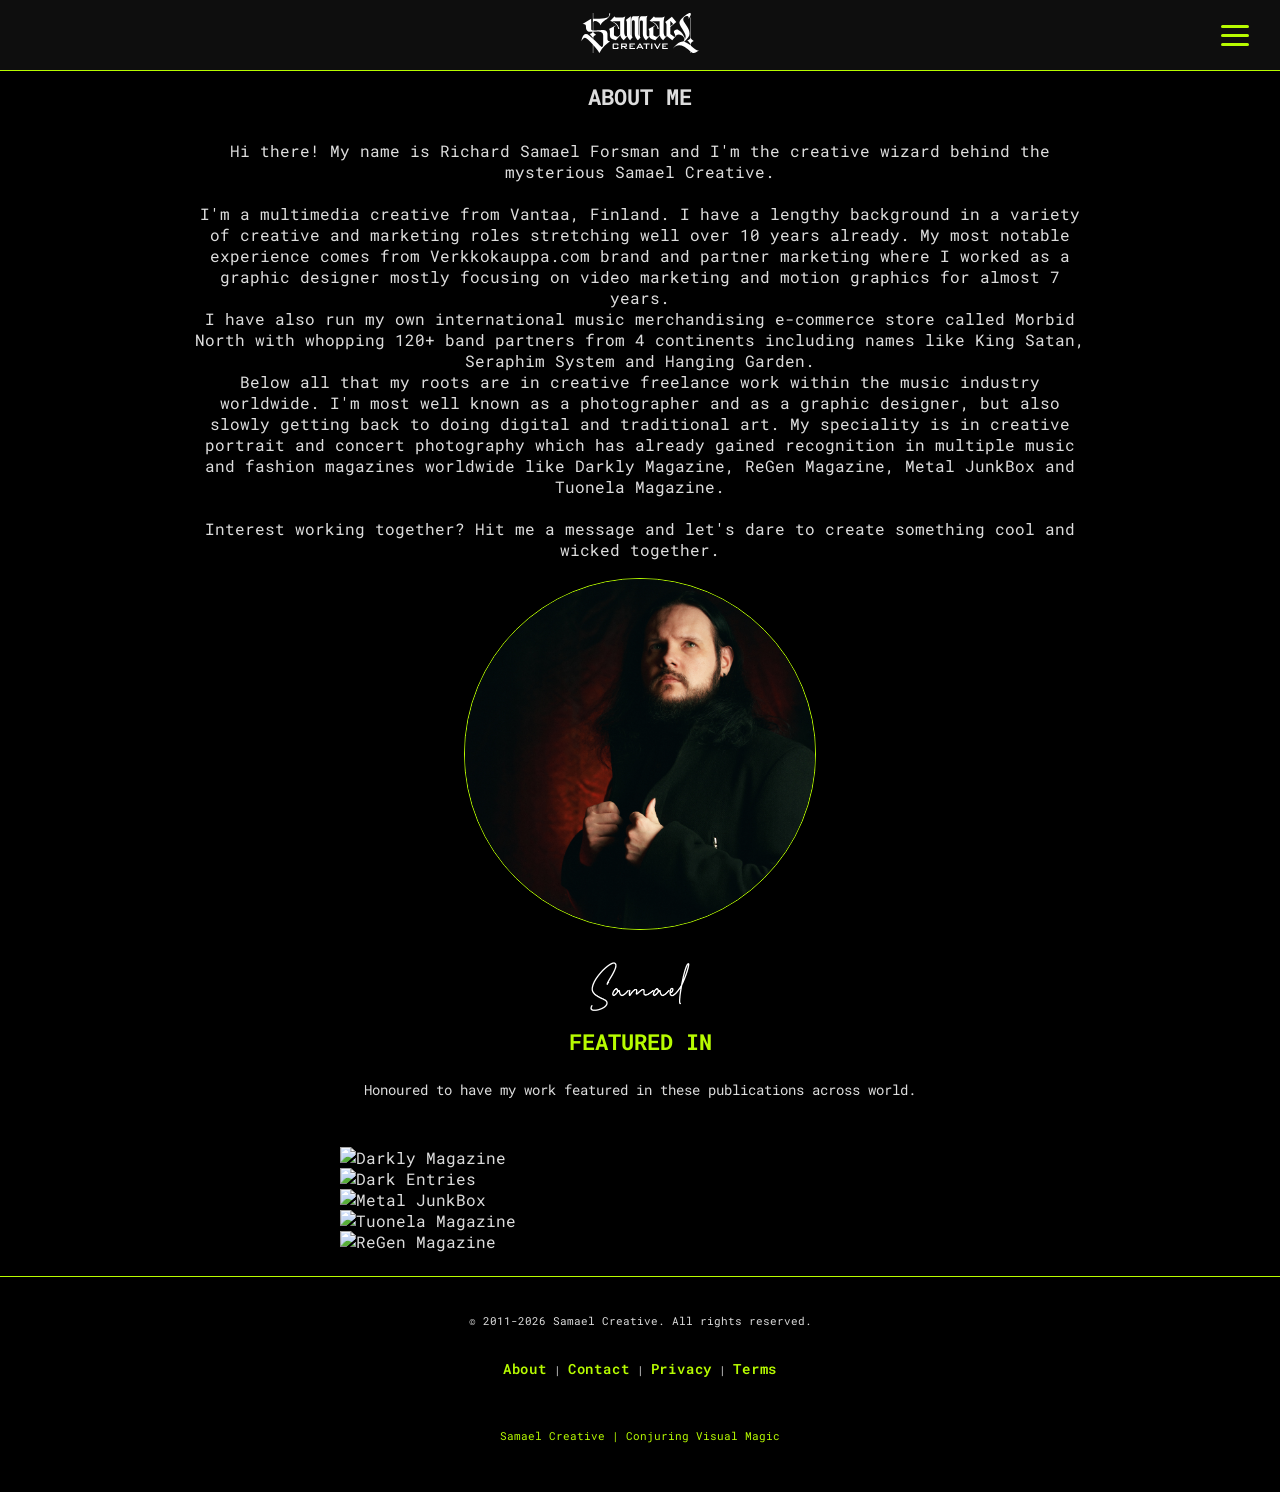
==== commit e7b96a93: "Update print statement from 'Hello' to 'Goodbye'" ====
--- a/about.html
+++ b/about.html
@@ -73,7 +73,7 @@
     <!-- CONTAINER: Main Content -->
     <div class="main-content s-bg-dark gap-xl s-padding-l">
         <h1 class="s-text-xl s-text-light s-uppercase">About Me</h1>
-        <p class="s-text-body s-text-medium margin-bottom-xl">
+        <p class="s-text-body s-text-medium margin-bottom-xl margin-bottom: 2rem;">
          Hi there! My name is Richard Samael Forsman and I'm the creative wizard behind the mysterious Samael Creative.
          <br>
          <br>
@@ -86,15 +86,35 @@
         <br>
         Interest working together? Hit me a message and let's dare to create something cool and wicked together.
 </p>
-<img src="src/Richard_Samael_Forsman.jpg" alt="photo of Richard Samael Forsman in black and white with a red light on the side of his face" width="350px" style="position: relative; border-radius: 50%;">
-<img src="src/Samael-White-Signature.png" alt="Samael signature" width="150px" style="position: relative;">
+<img src="src/Richard_Samael_Forsman.jpg" alt="photo of Richard Samael Forsman in black and white with a red light on the side of his face" width="350px" style="position: relative; border-radius: 50%; border: 1px solid var(--sa-primary); margin-bottom: 2rem;">
+<img src="src/Samael-White-Signature.png" alt="Samael signature" width="100px" style="position: relative;">
 
+        <section class="features-section">
+  <h2 class="s-text-xl s-text-primary s-uppercase s-text-center s-margin-bottom-l">Featured In</h2>
+  <p class="s-text-m s-text-body s-text-center s-margin-bottom-2xl" style="max-width: 600px; margin-left: auto; margin-right: auto;">
+    Honoured to have my work featured in these publications across world.
+  </p>
 
+  <div class="logo-grid">
+    <!-- Replace 'src/logos/logo1.png' with your actual paths -->
+    <div class="logo-item">
+      <img src="src/logos/Darkly.png" alt="Darkly Magazine" class="logo-img">
+    </div>
+    <div class="logo-item">
+      <img src="src/logos/Dark-Entries-300px.png" alt="Dark Entries" class="logo-img">
+    </div>
+    <div class="logo-item">
+      <img src="src/logos/mjb-logo.png" alt="Metal JunkBox" class="logo-img">
+    </div>
+    <div class="logo-item">
+      <img src="src/logos/Tuonela-Magazine-300px.png" alt="Tuonela Magazine" class="logo-img">
+    </div>
+    <div class="logo-item">
+      <img src="src/logos/Regen-Magazine-300px.png" alt="ReGen Magazine" class="logo-img">
+    </div>
+  </div>
+</section>
         </div>   
-
-<div class="image-container">
-    <img src="src/Background.jpg" alt="green halftone photo of band playing on stage" width="100%" margin-top="-300px" style="position: relative; z-index: -1;">
-</div>
 
     <!-- CONTAINER: Footer -->
     <div class="site-footer s-bg-dark">
@@ -114,4 +134,4 @@
     </div>
    
 </body>
-</html>+</html>
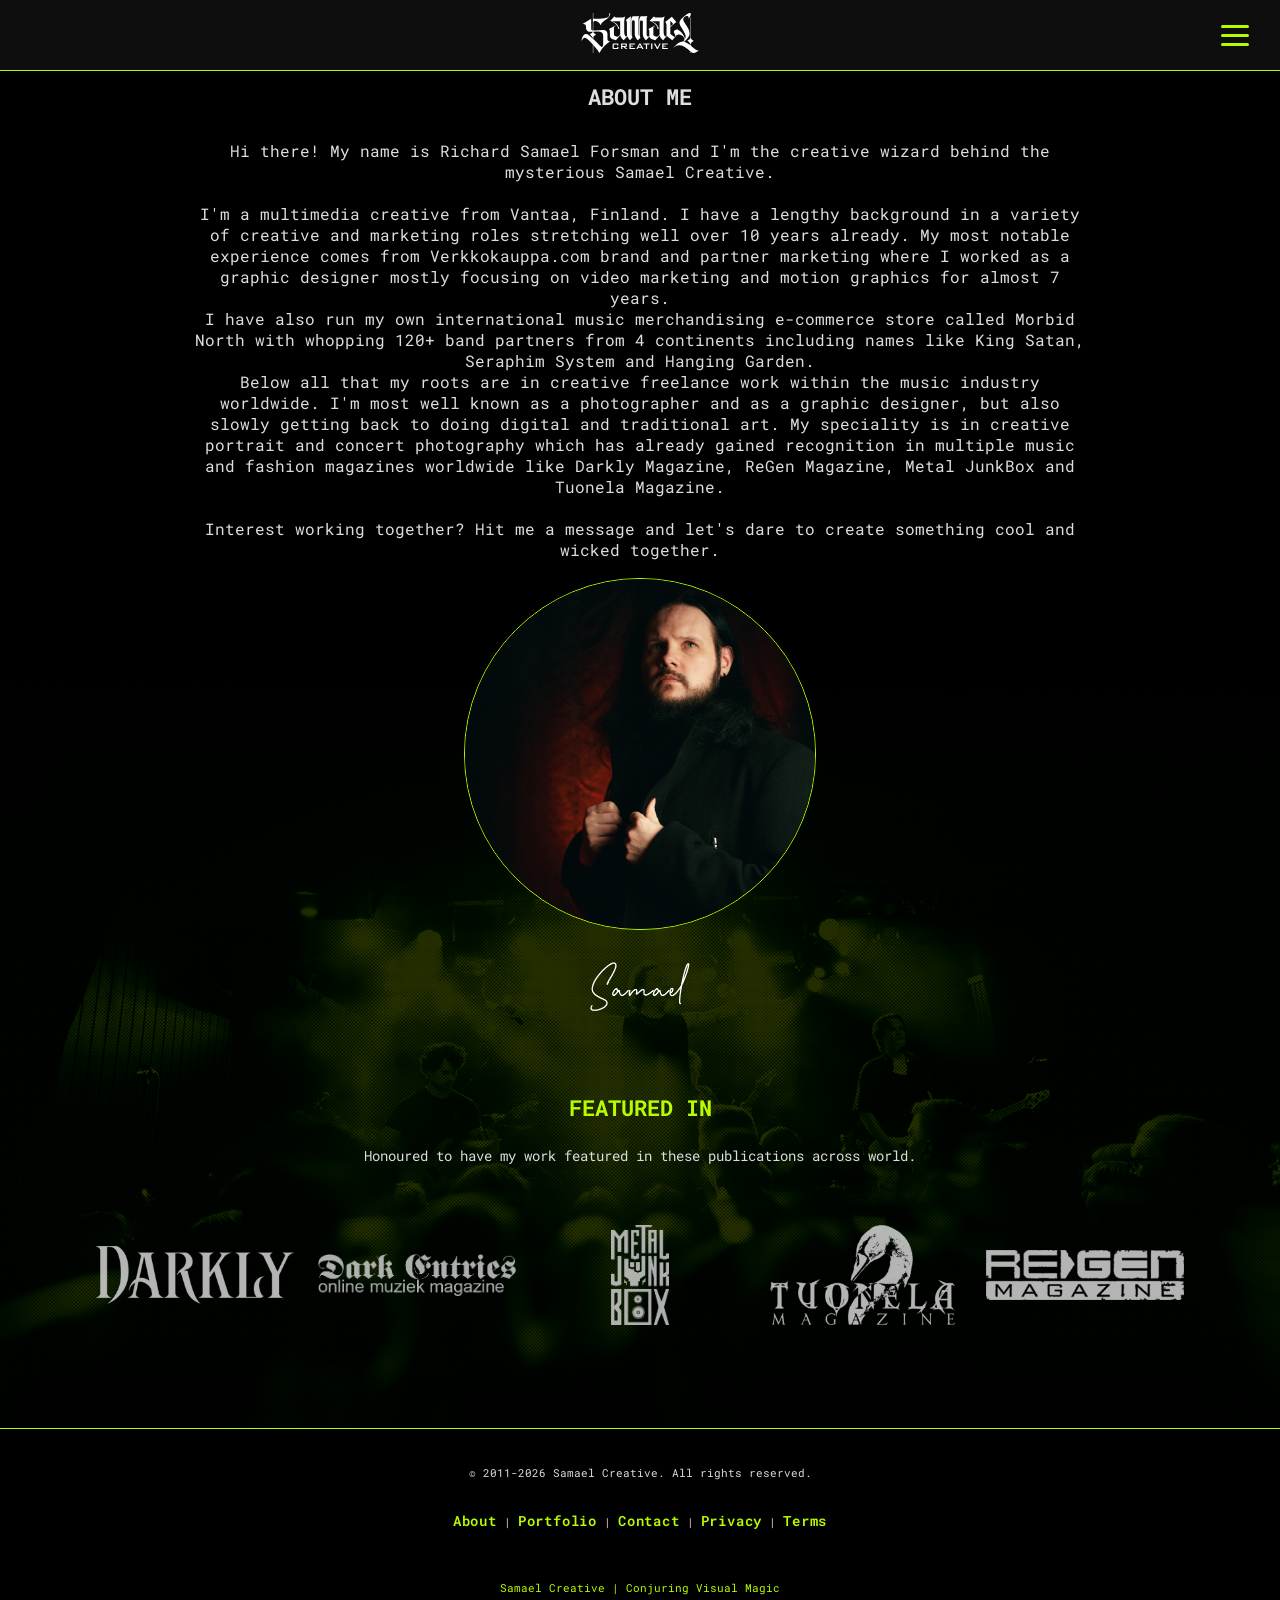
==== commit f851c350: "Update print statement from 'Hello' to 'Goodbye'" ====
--- a/about.html
+++ b/about.html
@@ -7,7 +7,7 @@
     <link rel="preconnect" href="https://fonts.gstatic.com" crossorigin>
     <link href="https://fonts.googleapis.com/css2?family=Roboto+Mono:wght@400;500&family=Roboto:wght@400;700&display=swap" rel="stylesheet">
     <link rel="stylesheet" type="text/css" href="styles.css"/>
-    <title>Links</title>
+    <title>About Me</title>
 </head>
 <body>
      <!-- ========================================== -->
@@ -117,13 +117,14 @@
         </div>   
 
     <!-- CONTAINER: Footer -->
-    <div class="site-footer s-bg-dark">
+    <div class="site-footer s-bg-dark gap-xl s-padding-l">
         <p class="s-text-xs s-text-body s-text-center">
             &copy; 2011-2026 Samael Creative. All rights reserved.
         </p>
        <p class="s-text-xs s-text-body s-text-center s-margin-top-s">
             <!-- Updated Links -->
             <a href="about.html" class="s-link">About</a> | 
+             <a href="portfolio.html" class="s-link">Portfolio</a> | 
             <a href="contact.html" class="s-link">Contact</a> | 
             <a href="privacy.html" class="s-link">Privacy</a> | 
             <a href="terms.html" class="s-link">Terms</a>
--- a/styles.css
+++ b/styles.css
@@ -3013,10 +3013,48 @@
   background-color: #000000; /* Solid color only, NO image here */
   font-family: 'Roboto Mono', monospace;
   color: var(--sa-text-body);
-  min-height: 100vh;
   display: block;
 }
 
+.main-content {
+  width: 100%;
+  min-height: 80vh;
+  padding-top: 70px;
+  padding-left: 35px;
+  padding-right: 35px;
+  padding-bottom: var(--sa-space-l);
+  
+  display: flex;
+  flex-direction: column;
+  justify-content: center;
+  align-items: center;
+  box-sizing: border-box;
+  
+}
+
+/* Buttons */
+.s-btn {
+  font-family: 'Roboto', sans-serif !important;
+  font-weight: 600;
+  display: block;
+  margin-bottom: var(--sa-space-s);
+  text-decoration: none;
+  width: 100%;
+  max-width: 300px;
+  text-align: center;
+}
+
+.s-btn:last-child {
+  margin-bottom: 0;
+}
+
+/* Links */
+.s-link, a {
+  font-family: 'Roboto Mono', monospace;
+  text-decoration: none;
+}
+
+/* --- MAIN CONTENT CONTAINER --- */
 .main-content {
   width: 100%;
   height: auto;
@@ -3030,47 +3068,45 @@
   justify-content: center;
   align-items: center;
   box-sizing: border-box;
+
+  /* --- BACKGROUND IMAGE SETTINGS --- */
+  background-image: url('src/Background.jpg');
+  background-position: bottom center; /* Anchor to bottom */
+  background-repeat: no-repeat;       /* CRITICAL: Prevents tiling */
+  background-size: 100% auto;         /* 100% width, natural height */
+  background-color: #000000;          /* Fallback black */
   
-}
-
-/* Buttons */
-.s-btn {
-  font-family: 'Roboto', sans-serif !important;
-  font-weight: 600;
-  display: block;
-  margin-bottom: var(--sa-space-s);
-  text-decoration: none;
+  position: relative; 
+  overflow: hidden; /* Ensures nothing spills out */
+}
+
+/* --- THE 80% BLACK OVERLAY --- */
+.main-content::after {
+  content: '';
+  position: absolute;
+  top: 0;
+  left: 0;
   width: 100%;
-  max-width: 300px;
-  text-align: center;
-}
-
-.s-btn:last-child {
-  margin-bottom: 0;
-}
-
-/* Links */
-.s-link, a {
-  font-family: 'Roboto Mono', monospace;
-  text-decoration: none;
-}
-
-/* Main Content Container */
-.main-content {
-  width: 100%;
-  height: auto;
-  padding-top: 70px; /* Space for the fixed header */
-  padding-bottom: var(--sa-space-l);
+  height: 100%;
   
-  display: flex;
-  flex-direction: column;
-  justify-content: center;
-  align-items: center;
-  box-sizing: border-box;
-  background-color: var(--sa-bg-dark); /* Fallback color */
-  background-size: cover; 
-  background-position: bottom center; 
-  background-repeat: no-repeat; 
+  /* 50% Pure Black Overlay */
+  background-color: rgba(0, 0, 0, 0.8);
+  
+  z-index: 1;
+  pointer-events: none;
+}
+
+/* --- CONTENT Z-INDEX --- */
+.main-content > * {
+  position: relative;
+  z-index: 2;
+}
+
+/* --- CONTENT Z-INDEX --- */
+/* Ensure your text and buttons sit ABOVE the overlay */
+.main-content > * {
+  position: relative;
+  z-index: 2;
 }
 
 /* Footer Container */
@@ -3245,4 +3281,68 @@
   max-width: 100%;
   text-align: center;
   margin-bottom: var(--sa-space-m);
-}+}
+
+/* --- MAGAZINE LOGO GRID --- */
+.features-section {
+  width: 90%;
+  max-width: 1200px; /* Limits width on large screens for readability */
+  margin: 0 auto;
+  padding: var(--sa-space-3xl) 0;
+}
+
+.logo-grid {
+  display: grid;
+  /* Auto-fit creates as many columns as fit. Min-width of 140px ensures logos aren't too tiny. */
+  grid-template-columns: repeat(auto-fit, minmax(140px, 1fr));
+  gap: var(--sa-space-l);
+  align-items: center; /* Vertically centers logos if heights differ */
+  justify-items: center; /* Horizontally centers logos in their cells */
+}
+
+.logo-item {
+  width: 100%;
+  height: 100px; /* Fixed height for uniformity, or remove for natural height */
+  display: flex;
+  align-items: center;
+  justify-content: center;
+  padding: var(--sa-space-s);
+  border-radius: var(--sa-radius-m);
+  transition: transform 0.3s ease, box-shadow 0.3s ease;
+  overflow: hidden;
+}
+
+/* Hover Effect: Subtle lift and glow */
+.logo-item:hover {
+  transform: translateY(-4px);
+  box-shadow: var(--sa-shadow-m);
+  background: var(--sa-bg-primary-10); /* Slight tint of primary color on hover */
+}
+
+.logo-img {
+  max-width: 100%;
+  max-height: 100%;
+  object-fit: contain; /* Ensures logo isn't stretched */
+  filter: grayscale(100%); /* Makes all logos monochrome initially */
+  opacity: 0.8;
+  transition: filter 0.3s ease, opacity 0.3s ease;
+}
+
+/* Hover Effect: Restore colour */
+.logo-item:hover .logo-img {
+  filter: grayscale(0%);
+  opacity: 1;
+}
+
+/* Responsive Adjustments */
+@media (max-width: 768px) {
+  .logo-grid {
+    grid-template-columns: repeat(auto-fit, minmax(100px, 1fr)); /* Smaller min-width for mobile */
+    gap: var(--sa-space-m);
+  }
+  
+  .logo-item {
+    height: 80px;
+    padding: var(--sa-space-xs);
+  }
+}
